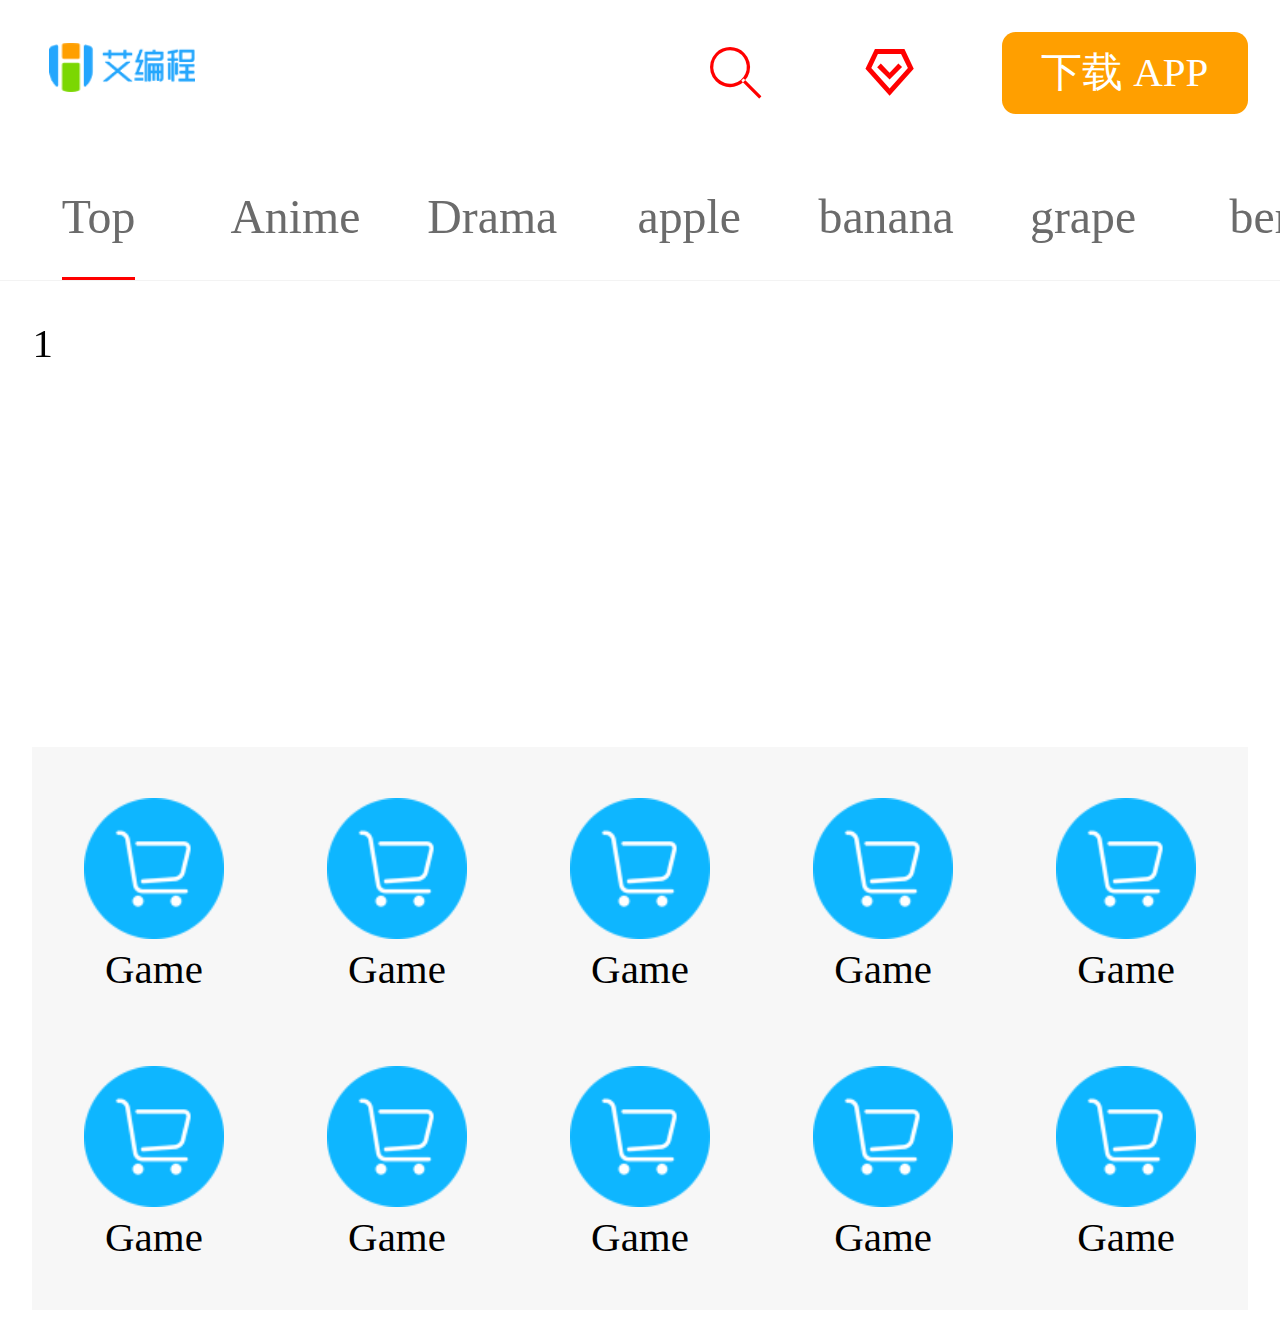
==== index.html @ 602740de "top" ====
<!DOCTYPE html>
<html lang="en">

<head>
    <meta charset="UTF-8">
    <meta http-equiv="X-UA-Compatible" content="IE=edge">
    <meta name="viewport"
        content="width=device-width, viewport-fit=cover, initial-scale=1.0, maximum-scale=1.0, user-scalable=0">
    <title>Document</title>
    <link rel="stylesheet" href="./fonts/iconfont.css">
    <link rel="stylesheet" href="./css/swiper-bundle.min.css">
    <link rel="stylesheet" href="./css/global.css">
    <link rel="stylesheet" href="./css/base.css">
    <link rel="stylesheet" href="./css/index.css">
</head>

<body>
    <!-- header start -->
    <header class="m-header">
        <a href="#" class="logo"><img src="./images/logo-3.png" alt=""></a>
        <a href="#" class="search iconfont icon-fangdajing"></a>
        <a href="#" class="login iconfont icon-vip"></a>
        <a href="#" class="download">下载 APP</a>
    </header>
    <!-- header end -->
    <!-- nav start -->
    <nav class="m-nav">
        <div class="swiper-container" id="swiper-nav">
            <div class="swiper-wrapper">
                <div class="swiper-slide"><a href="#" class="active">Top</a></div>
                <div class="swiper-slide"><a href="#">Anime</a></div>
                <div class="swiper-slide"><a href="#">Drama</a></div>
                <div class="swiper-slide"><a href="#">apple</a></div>
                <div class="swiper-slide"><a href="#">banana</a></div>
                <div class="swiper-slide"><a href="#">grape</a></div>
                <div class="swiper-slide"><a href="#">berry</a></div>
                <div class="swiper-slide"><a href="#">kwit</a></div>
                <div class="swiper-slide"><a href="#">mint</a></div>
                <div class="swiper-slide"><a href="#">dill</a></div>
                <div class="swiper-slide"><a href="#">grass</a></div>
                <div class="swiper-slide"><a href="#">water</a></div>
                <div class="swiper-slide"><a href="#">juice</a></div>
            </div>

        </div>
    </nav>
    <!-- nav end -->
    <!-- main start -->
    <main class="m-main">
        <section class="m-banner">
            <div class="swiper-container" id="swiper-banner">
                <div class="swiper-wrapper">
                    <div class="swiper-slide">1<img src="" alt=""></div>
                    <div class="swiper-slide">2<img src="" alt=""></div>
                    <div class="swiper-slide">3<img src="" alt=""></div>
                </div>
                <!-- 如果需要分页器 -->
                <div class="swiper-pagination"></div>

            </div>
        </section>
        <nav class="m-menu">
            <ul>
                <li>
                    <a href="#"></a>
                    <span>Game</span>
                </li>
                <li>
                    <a href="#"></a>
                    <span>Game</span>
                </li>
                <li>
                    <a href="#"></a>
                    <span>Game</span>
                </li>
                <li>
                    <a href="#"></a>
                    <span>Game</span>
                </li>
                <li>
                    <a href="#"></a>
                    <span>Game</span>
                </li>
                <li>
                    <a href="#"></a>
                    <span>Game</span>
                </li>
                <li>
                    <a href="#"></a>
                    <span>Game</span>
                </li>
                <li>
                    <a href="#"></a>
                    <span>Game</span>
                </li>
                <li>
                    <a href="#"></a>
                    <span>Game</span>
                </li>
                <li>
                    <a href="#"></a>
                    <span>Game</span>
                </li>
            </ul>

        </nav>
        <section class="m-recommend"></section>
        <section class="m-hot"></section>
        <section class="m-focus"></section>
        <section class="m-view-list"></section>
    </main>
    <!-- main end -->
    <!-- footer start -->
    <footer class="tabbar"></footer>
    <!-- footer end -->
    <!-- js start -->
    <!-- 自适应 -->
    <script>
        // 把页面分成十份
        function initPage() {
            // 获取当前页面的HTML元素
            var html = document.documentElement;
            // 获取页面可视宽
            var clientWidth = html.clientWidth;
            // 动态计算font大小
            html.style.fontSize = clientWidth / 10 + "px";
        }
        initPage();
        window.onresize = initPage;
    </script>
    <script src="./fonts/iconfont.js"></script>
    <script src="./js/swiper-bundle.min.js"></script>
    <!-- swiper-nav -->
    <script>
        var mySwiper = new Swiper('#swiper-nav', {
            slidesPerView: 6.5,
        });        
    </script>
    <!-- swiper-banner -->
    <script>
        var mySwiper = new Swiper('#swiper-banner', {
            loop: true, // 循环模式选项
            // 如果需要分页器
            pagination: {
                el: '.swiper-pagination',
            },
        })        
    </script>
</body>

</html>
---- fonts/iconfont.css ----
@font-face {
  font-family: "iconfont"; /* Project id 3556658 */
  src: url('iconfont.woff2?t=1660372372182') format('woff2'),
       url('iconfont.woff?t=1660372372182') format('woff'),
       url('iconfont.ttf?t=1660372372182') format('truetype');
}

.iconfont {
  font-family: "iconfont" !important;
  font-size: 16px;
  font-style: normal;
  -webkit-font-smoothing: antialiased;
  -moz-osx-font-smoothing: grayscale;
}

.icon-xuanze:before {
  content: "\e627";
}

.icon-xiangxiajiantou:before {
  content: "\e65e";
}

.icon-caiyouduo_zhifu-weixinzhifu:before {
  content: "\e686";
}

.icon-shoucang:before {
  content: "\e60f";
}

.icon-fapiao:before {
  content: "\e932";
}

.icon-haoping:before {
  content: "\e631";
}

.icon-yunshuzhongwuliu-xianxing:before {
  content: "\e882";
}

.icon-yinhangqia-xianxing:before {
  content: "\e936";
}

.icon-vip:before {
  content: "\e6c2";
}

.icon--kefu-xianxing:before {
  content: "\e8ab";
}

.icon-shezhi-xianxing:before {
  content: "\e8b7";
}

.icon-duihao:before {
  content: "\eaf1";
}

.icon-fangdajing:before {
  content: "\e662";
}

.icon-guanbi:before {
  content: "\e624";
}

.icon-smile:before {
  content: "\e9a7";
}

.icon-sad:before {
  content: "\e9a8";
}

.icon-xiangyoujiantou:before {
  content: "\e65f";
}

.icon-31tishi:before {
  content: "\e60e";
}

.icon-baoguofahuo-xianxing:before {
  content: "\e884";
}

.icon-anquanbaozhang-xianxing:before {
  content: "\e88c";
}

.icon-shaixuan:before {
  content: "\e8b6";
}

.icon-xiangzuojiantou:before {
  content: "\e660";
}

.icon-fenlei:before {
  content: "\e60c";
}

.icon-zhuye:before {
  content: "\e607";
}

.icon-gerenzhongxin:before {
  content: "\e608";
}

.icon-yijia:before {
  content: "\e604";
}

.icon-weizhi:before {
  content: "\e600";
}

.icon-gouwuche:before {
  content: "\e70b";
}

.icon-saoyisao_o:before {
  content: "\eb81";
}

.icon-xinxi:before {
  content: "\e6cd";
}

.icon-yu:before {
  content: "\e601";
}

.icon-yinliao:before {
  content: "\e602";
}

.icon-xuegao:before {
  content: "\e603";
}

.icon-tiaoliao:before {
  content: "\e605";
}

.icon-shucai:before {
  content: "\e606";
}

.icon-mimian:before {
  content: "\e609";
}

.icon-lingshi:before {
  content: "\e60a";
}

.icon-lengdongshipin:before {
  content: "\e60b";
}

.icon-dazhe:before {
  content: "\e60d";
}

.icon-qinlei:before {
  content: "\e612";
}
---- css/global.css ----
@charset "utf-8";

/* --------------------重置样式-------------------------------- */

body,
h1,
h2,
h3,
h4,
h5,
h6,
hr,
p,
blockquote,
dl,
dt,
dd,
ul,
ol,
li,
button,
input,
textarea,
th,
td {
    margin: 0;
    padding: 0;
}

/* 设置默认字体 */
body {
    font-size: 14px;
    font-style: normal;
    font-family: -apple-system, BlinkMacSystemFont, segoe ui, Roboto, helvetica neue, Arial, noto sans, sans-serif, apple color emoji, segoe ui emoji, segoe ui symbol, noto color emoji;
}

/* 字体太小用户体检不好，让small恢复12px */
small {
    font-size: 12px;
}

h1 {
    font-size: 18px;
}

h2 {
    font-size: 16px;
}

h3 {
    font-size: 14px;
}

h4,
h5,
h6 {
    font-size: 100%;
}

ul,
ol {
    list-style: none;
}

a {
    text-decoration: none;
    background-color: transparent;
}

a:hover,
a:active {
    outline-width: 0;
    text-decoration: none;
}

/* 重置表格 */
table {
    border-collapse: collapse;
    border-spacing: 0;
}

/* 重置hr */
hr {
    border: 0;
    height: 1px;
}

/* 图形图片 */
img {
    border-style: none;
}

img:not([src]) {
    display: none;
}

svg:not(:root) {
    overflow: hidden;
}

/* 下面的操作是针对于html5页面布局准备的，不支持ie6~8以及其他低版本的浏览器 */
html {
    /* 禁用系统默认菜单 */
    -webkit-touch-callout: none;
    /* 关闭iphone & Android的浏览器纵向和横向模式中自动调整字体大小的功能 */
    -webkit-text-size-adjust: 100%;
}

input,
textarea,
button,
a {
    /* 表单或者a标签在手机点击时会出现边框或彩色的背景区域，意思是去除点击背景框 */
    -webkit-tap-highlight-color: rgba(0, 0, 0, 0);
}

/* 重置html5元素的默认样式 */
article,
aside,
details,
figcaption,
figure,
footer,
header,
main,
menu,
nav,
section,
summary {
    display: block;
}

audio,
canvas,
progress,
video {
    display: inline-block;
}

audio:not([controls]),
video:not([controls]) {
    display: none;
    height: 0;
}

progress {
    vertical-align: baseline;
}

mark {
    background-color: #ff0;
    color: #000;
}

sub,
sup {
    position: relative;
    font-size: 75%;
    line-height: 0;
    vertical-align: baseline;
}

sub {
    bottom: -0.25em;
}

sup {
    top: -0.5em;
}

button,
input,
select,
textarea {
    font-size: 100%;
    outline: 0;
}

button,
input {
    overflow: visible;
}

button,
select {
    text-transform: none;
}

textarea {
    overflow: auto;
}

button,
html [type="button"],
[type="reset"],
[type="submit"] {
    -webkit-appearance: button;
}

button::-moz-focus-inner,
[type="button"]::-moz-focus-inner,
[type="reset"]::-moz-focus-inner,
[type="submit"]::-moz-focus-inner {
    border-style: none;
    padding: 0;
}

button:-moz-focusring,
[type="button"]:-moz-focusring,
[type="reset"]:-moz-focusring,
[type="submit"]:-moz-focusring {
    outline: 1px dotted ButtonText;
}

[type="checkbox"],
[type="radio"] {
    box-sizing: border-box;
    padding: 0;
}

[type="number"]::-webkit-inner-spin-button,
[type="number"]::-webkit-outer-spin-button {
    height: auto;
}

[type="search"] {
    -webkit-appearance: textfield;
    outline-offset: -2px;
}

[type="search"]::-webkit-search-cancel-button,
[type="search"]::-webkit-search-decoration {
    -webkit-appearance: none;
}

::-webkit-input-placeholder {
    color: inherit;
    opacity: 0.54;
}

::-webkit-file-upload-button {
    -webkit-appearance: button;
    font: inherit;
}
---- css/base.css ----
html,
body {
    font: .32rem/1.5 Microsoft YaHei;
    color: #000;

}

.clearfix::after {
    display: block;
    content: "";
    clear: both;
}

input {
    outline: none;
    border: none;
    background-color: #fff;
}

img {
    width: 100%;
    vertical-align: top;
}
---- css/index.css ----
/* m-header */
.m-header {
    display: flex;
    align-items: center;
    height: .6667rem;
    margin: .24rem .2533rem .2933rem .3867rem;

}

.m-header a.logo {
    flex-grow: 1;
}

.m-header a.logo img {
    width: 146.0025px;
}

.m-header a.search,
.m-header a.login {
    position: relative;
    width: .64rem;
    height: .64rem;
    margin-right: .56rem;
    font-size: .4rem;
    color: red;
}

.m-header a.search::before,
.m-header a.login::before {
    position: absolute;
    top: 50%;
    left: 50%;
    transform: translate(-50%, -50%);
}

.m-header a.download {
    width: 1.92rem;
    height: .64rem;
    background-color: #ff9f00;
    color: #fff;
    text-align: center;
    line-height: .64rem;
    font-size: .32rem;
    border-radius: .1067rem;
}

/* m-nav */
.m-nav {
    height: .9867rem;
    border-bottom: .0133rem solid #f3f3f3;
}

#swiper-nav {
    width: 100%;
    height: 100%;
}

#swiper-nav .swiper-slide {
    height: 100%;
    text-align: center;
}

#swiper-nav .swiper-slide a {
    display: inline-block;
    height: .9867rem;
    line-height: .9867rem;
    box-sizing: border-box;
    border-bottom: .0267rem solid transparent;
    color: #6b6b6b;
    font-size: .3733rem;
}

#swiper-nav .swiper-slide a.active {
    border-bottom: .0267rem solid red;
}

/* m-main */
.m-main {
    margin: .2533rem .2533rem .24rem;
}

.m-banner {
    width: 9.4933rem;
    height: 3.1467rem;
}

#swiper-banner {
    width: 100%;
    height: 100%;
}

.swiper-pagination-bullet {
    background-color: #fff;
    opacity: .4;
    width: .1733rem;
    height: .08rem;
}

.swiper-pagination-bullet.active {
    opacity: 1;
}

/* m-menu */
.m-menu {
    width: 100%;
    height: 4.1867rem;
    padding: .2rem 0 .0133rem;
    margin-top: .24rem;
    background-color: #f7f7f7;
}

.m-menu ul {
    height: 100%;
    display: flex;
    flex-wrap: wrap;
    justify-content: space-between;
}

.m-menu ul li {
    box-sizing: border-box;
    width: 20%;
    text-align: center;
    padding: .2rem .4rem;

}

.m-menu ul li a {
    display: block;
    padding-bottom: 100%;
    background-image: url(../upload/shoppinf-cart.png);
    background-size: 100%;
    background-repeat: no-repeat;
}

.m-menu ul li span {
    padding-top: .0533rem;
    font-size: .32rem;
}
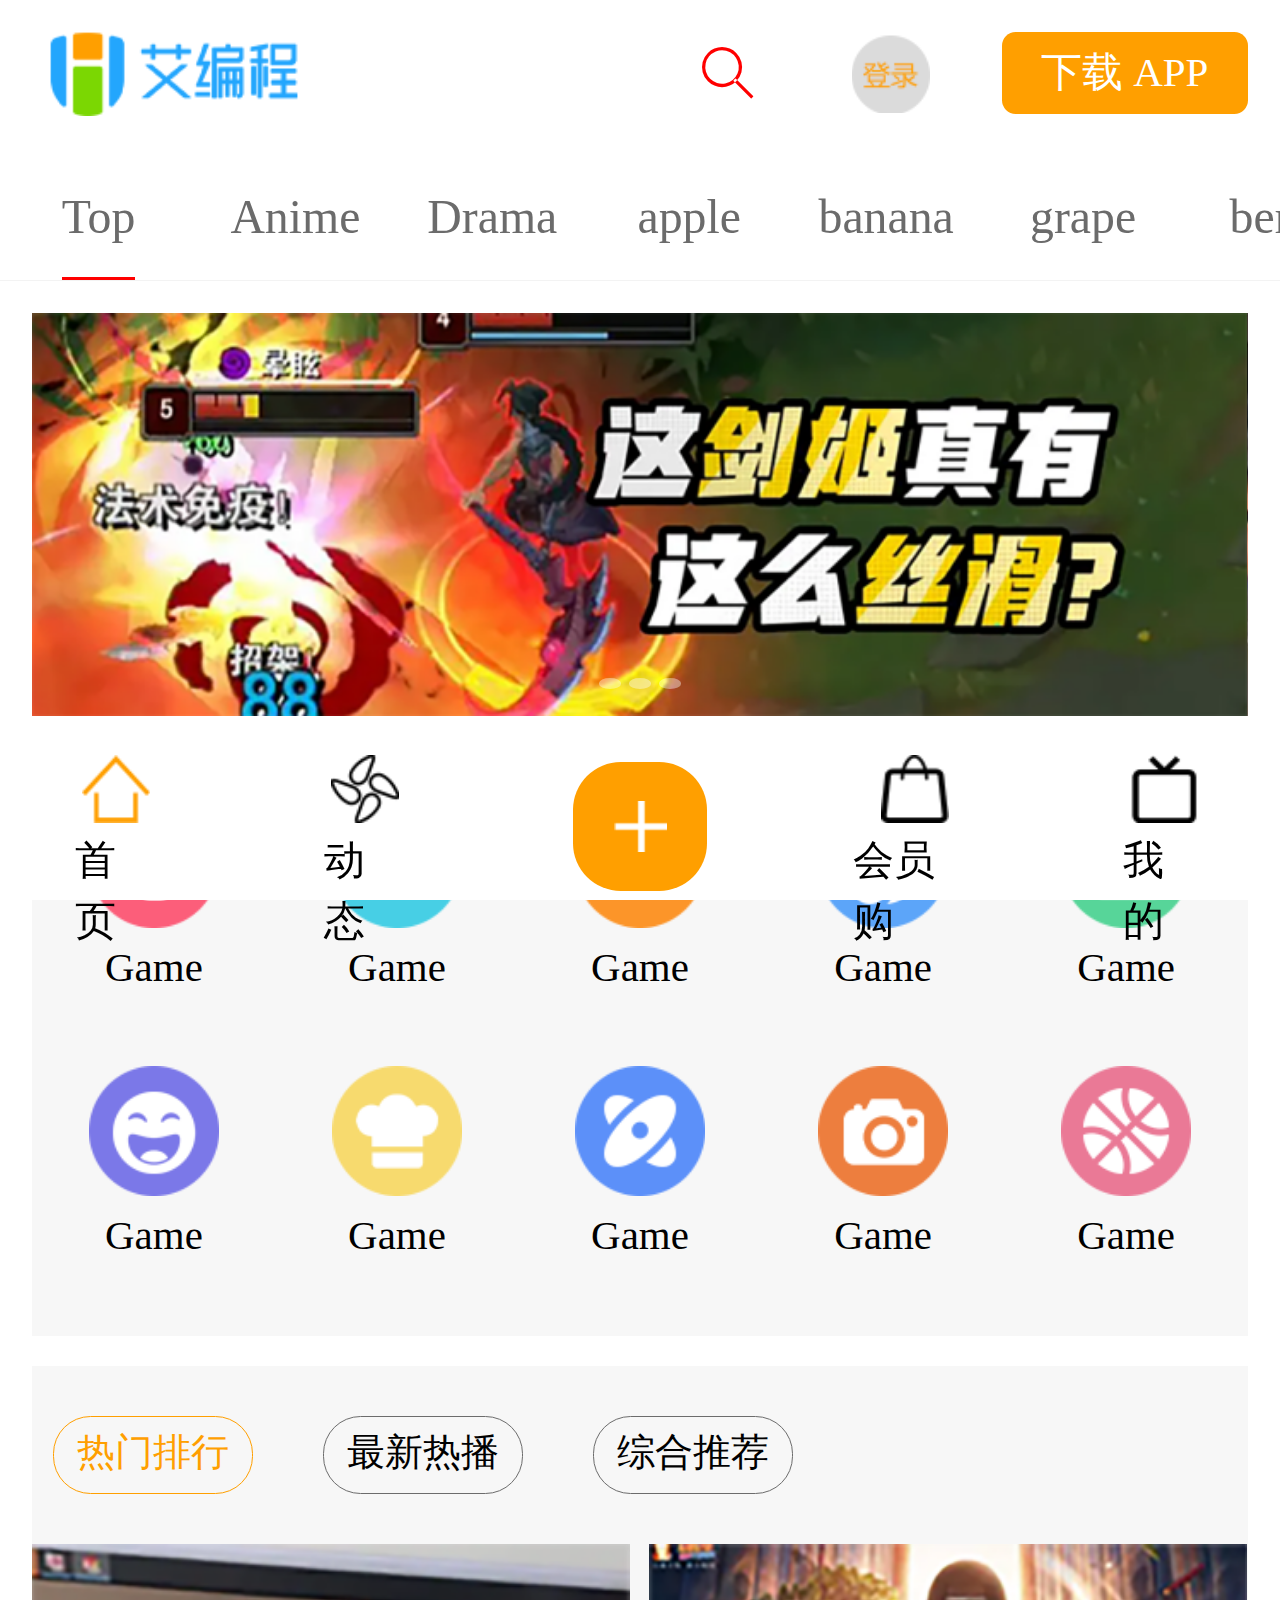
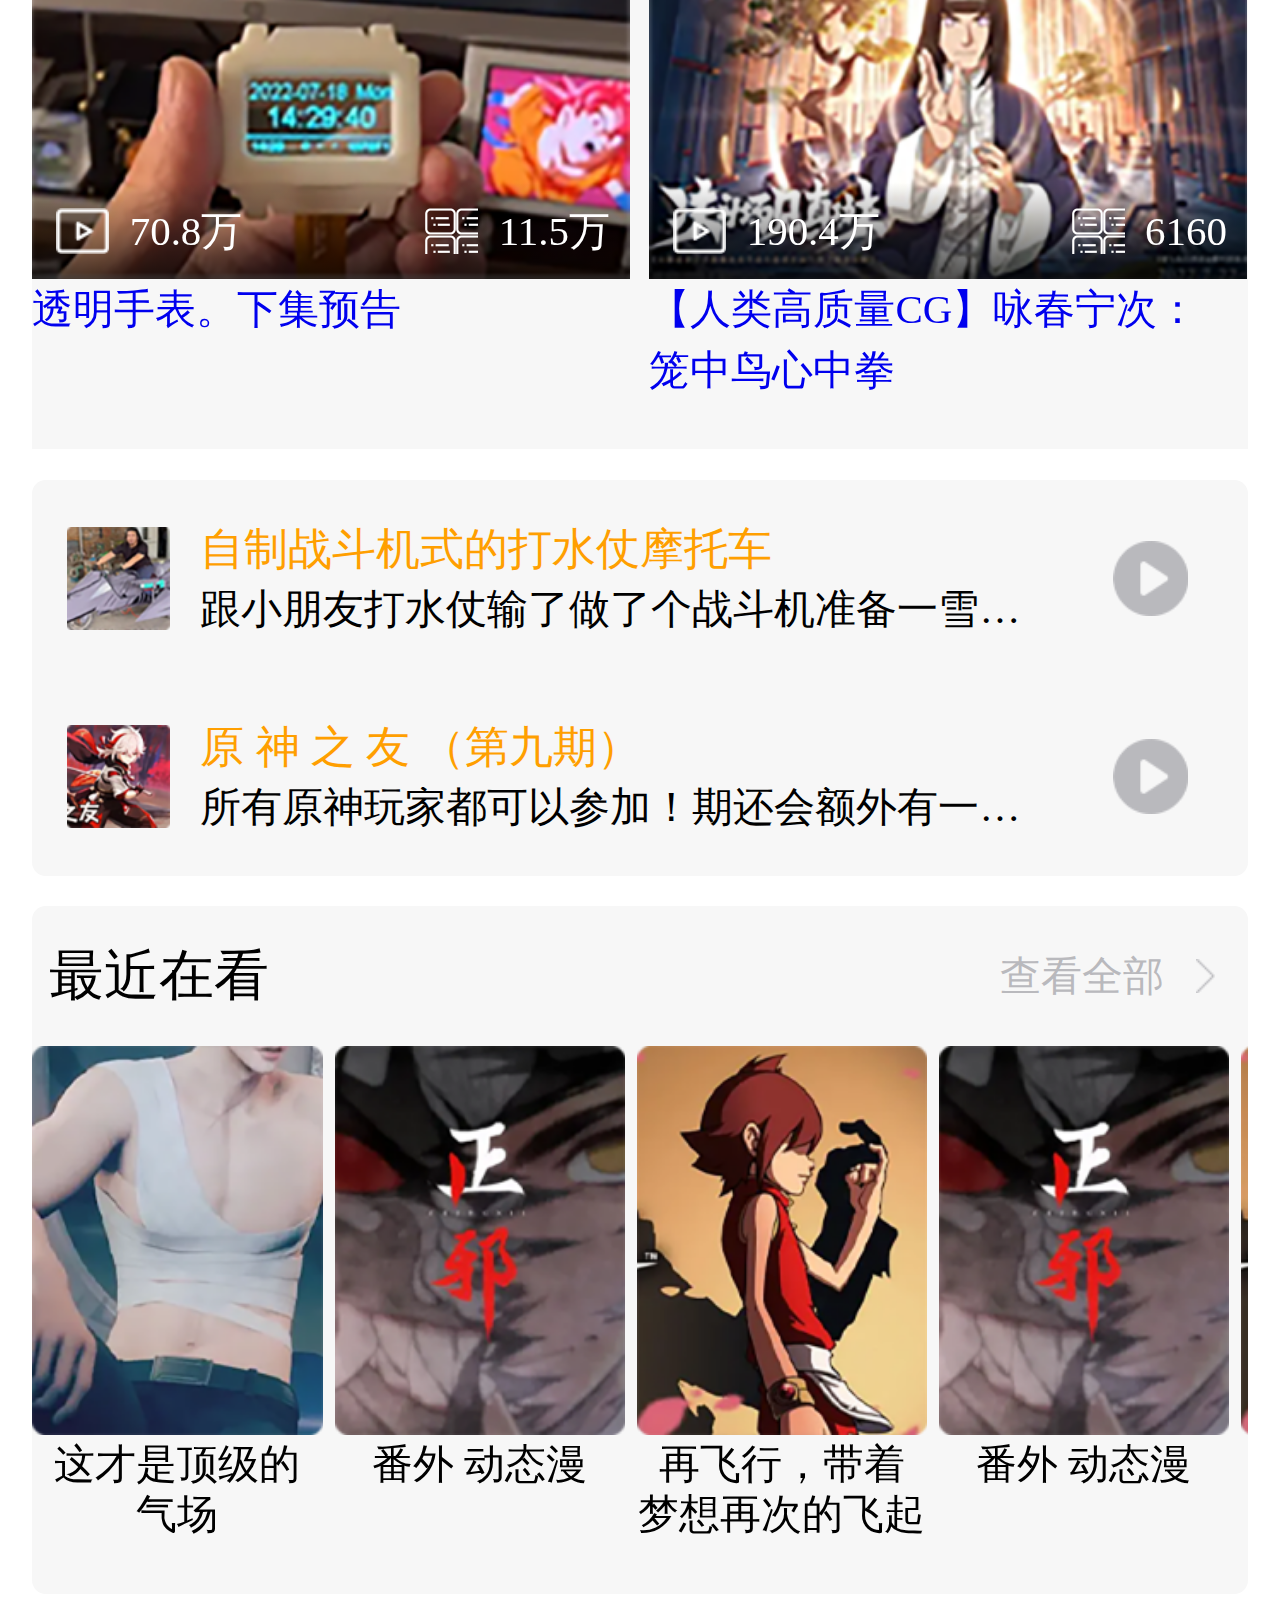
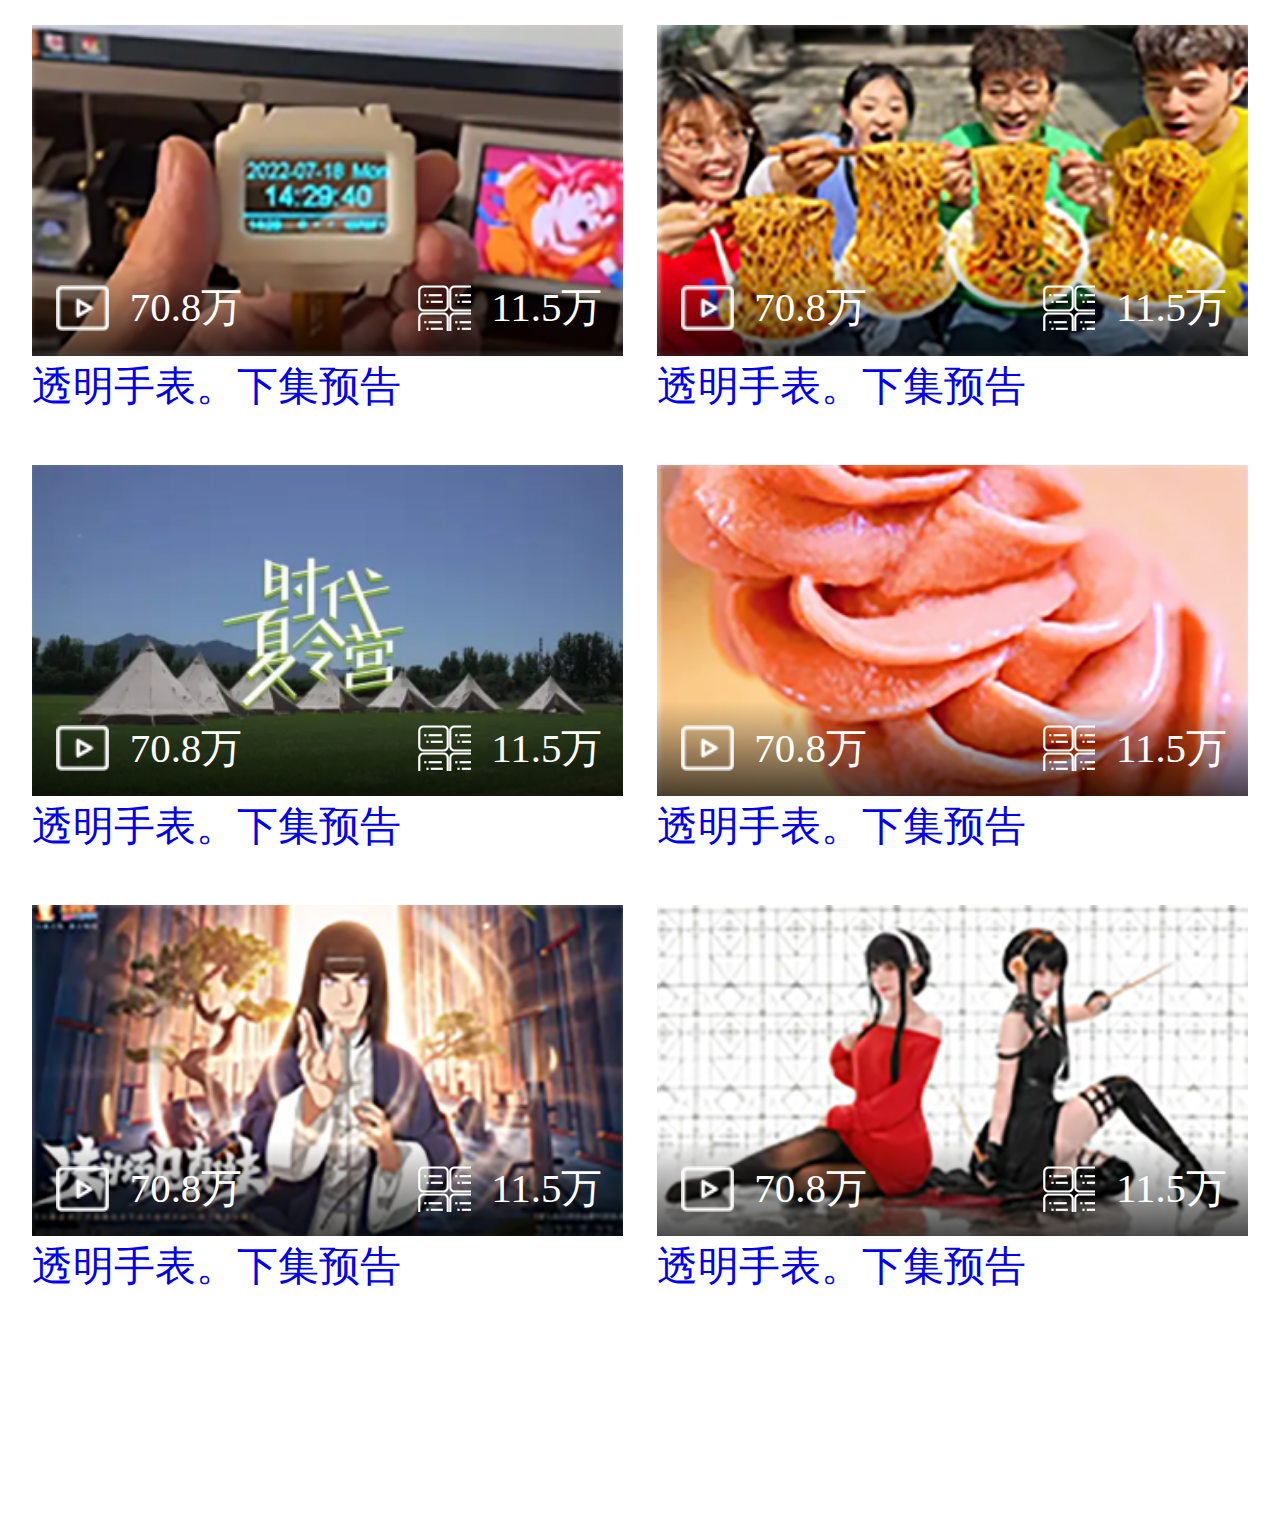
==== commit 118240c2: "finished" ====
--- a/index.html
+++ b/index.html
@@ -17,9 +17,9 @@
 <body>
     <!-- header start -->
     <header class="m-header">
-        <a href="#" class="logo"><img src="./images/logo-3.png" alt=""></a>
+        <a href="#" class="logo"><img src="./images/logo-3@2x.png" alt=""></a>
         <a href="#" class="search iconfont icon-fangdajing"></a>
-        <a href="#" class="login iconfont icon-vip"></a>
+        <a href="#" class="login"></a>
         <a href="#" class="download">下载 APP</a>
     </header>
     <!-- header end -->
@@ -50,9 +50,9 @@
         <section class="m-banner">
             <div class="swiper-container" id="swiper-banner">
                 <div class="swiper-wrapper">
-                    <div class="swiper-slide">1<img src="" alt=""></div>
-                    <div class="swiper-slide">2<img src="" alt=""></div>
-                    <div class="swiper-slide">3<img src="" alt=""></div>
+                    <div class="swiper-slide"><img src="./images/banner-1@2x.png" alt=""></div>
+                    <div class="swiper-slide"><img src="./images/banner-2@2x.png" alt=""></div>
+                    <div class="swiper-slide"><img src="./images/banner-3@2x.png" alt=""></div>
                 </div>
                 <!-- 如果需要分页器 -->
                 <div class="swiper-pagination"></div>
@@ -104,14 +104,762 @@
             </ul>
 
         </nav>
-        <section class="m-recommend"></section>
-        <section class="m-hot"></section>
-        <section class="m-focus"></section>
-        <section class="m-view-list"></section>
+        <section class="m-recommend">
+            <ul class="m-recommend-top">
+                <li class="active">热门排行</li>
+                <li>最新热播</li>
+                <li>综合推荐</li>
+            </ul>
+            <div class="m-recommend-container">
+                <div class="m-recommend-list" style="display: block;">
+                    <div class="swiper-container" id="swiper-recommend1">
+                        <div class="swiper-wrapper">
+                            <div class="swiper-slide">
+                                <!-- common-list start -->
+                                <div class="common-list">
+                                    <a href="#">
+                                        <img src="./images/videos-5@2x.png" alt="">
+                                        <div class="mask">
+                                            <div class="common-list-play">
+                                                <span class="icon-play"></span>
+                                                <i>70.8万</i>
+                                            </div>
+                                            <div class="common-list-info">
+                                                <span class="icon-info"></span>
+                                                <i>11.5万</i>
+                                            </div>
+                                        </div>
+                                    </a>
+                                    <p class="common-list-title"><a href="#">透明手表。下集预告</a></p>
+                                </div>
+                                <!-- common-list end -->
+                            </div>
+                            <div class="swiper-slide">
+                                <!-- common-list start -->
+                                <div class="common-list">
+                                    <a href="#">
+                                        <img src="./images/videos-6@2x.png" alt="">
+                                        <div class="mask">
+                                            <div class="common-list-play">
+                                                <span class="icon-play"></span>
+                                                <i>190.4万</i>
+                                            </div>
+                                            <div class="common-list-info">
+                                                <span class="icon-info"></span>
+                                                <i>6160</i>
+                                            </div>
+                                        </div>
+                                    </a>
+                                    <p class="common-list-title"><a href="#">【人类高质量CG】咏春宁次： 笼中鸟心中拳</a></p>
+                                </div>
+                                <!-- common-list end -->
+                            </div>
+                            <div class="swiper-slide">
+                                <!-- common-list start -->
+                                <div class="common-list">
+                                    <a href="#">
+                                        <img src="./images/videos-4@2x.png" alt="">
+                                        <div class="mask">
+                                            <div class="common-list-play">
+                                                <span class="icon-play"></span>
+                                                <i>70.8万</i>
+                                            </div>
+                                            <div class="common-list-info">
+                                                <span class="icon-info"></span>
+                                                <i>11.5万</i>
+                                            </div>
+                                        </div>
+                                    </a>
+                                    <p class="common-list-title"><a href="#">透明手表。下集预告</a></p>
+                                </div>
+                                <!-- common-list end -->
+                            </div>
+                            <div class="swiper-slide">
+                                <!-- common-list start -->
+                                <div class="common-list">
+                                    <a href="#">
+                                        <img src="./images/videos-3.png" alt="">
+                                        <div class="mask">
+                                            <div class="common-list-play">
+                                                <span class="icon-play"></span>
+                                                <i>70.8万</i>
+                                            </div>
+                                            <div class="common-list-info">
+                                                <span class="icon-info"></span>
+                                                <i>11.5万</i>
+                                            </div>
+                                        </div>
+                                    </a>
+                                    <p class="common-list-title"><a href="#">透明手表。下集预告</a></p>
+                                </div>
+                                <!-- common-list end -->
+                            </div>
+                            <div class="swiper-slide">
+                                <!-- common-list start -->
+                                <div class="common-list">
+                                    <a href="#">
+                                        <img src="./images/videos-2@2x.png" alt="">
+                                        <div class="mask">
+                                            <div class="common-list-play">
+                                                <span class="icon-play"></span>
+                                                <i>70.8万</i>
+                                            </div>
+                                            <div class="common-list-info">
+                                                <span class="icon-info"></span>
+                                                <i>11.5万</i>
+                                            </div>
+                                        </div>
+                                    </a>
+                                    <p class="common-list-title"><a href="#">透明手表。下集预告</a></p>
+                                </div>
+                                <!-- common-list end -->
+                            </div>
+                            <div class="swiper-slide">
+                                <!-- common-list start -->
+                                <div class="common-list">
+                                    <a href="#">
+                                        <img src="./images/videos-1@2x.png" alt="">
+                                        <div class="mask">
+                                            <div class="common-list-play">
+                                                <span class="icon-play"></span>
+                                                <i>70.8万</i>
+                                            </div>
+                                            <div class="common-list-info">
+                                                <span class="icon-info"></span>
+                                                <i>11.5万</i>
+                                            </div>
+                                        </div>
+                                    </a>
+                                    <p class="common-list-title"><a href="#">透明手表。下集预告</a></p>
+                                </div>
+                                <!-- common-list end -->
+                            </div>
+                            <div class="swiper-slide">
+                                <!-- common-list start -->
+                                <div class="common-list">
+                                    <a href="#">
+                                        <img src="./images/videos-5@2x.png" alt="">
+                                        <div class="mask">
+                                            <div class="common-list-play">
+                                                <span class="icon-play"></span>
+                                                <i>70.8万</i>
+                                            </div>
+                                            <div class="common-list-info">
+                                                <span class="icon-info"></span>
+                                                <i>11.5万</i>
+                                            </div>
+                                        </div>
+                                    </a>
+                                    <p class="common-list-title"><a href="#">透明手表。下集预告</a></p>
+                                </div>
+                                <!-- common-list end -->
+                            </div>
+                            <div class="swiper-slide">
+                                <!-- common-list start -->
+                                <div class="common-list">
+                                    <a href="#">
+                                        <img src="./images/videos-6@2x.png" alt="">
+                                        <div class="mask">
+                                            <div class="common-list-play">
+                                                <span class="icon-play"></span>
+                                                <i>70.8万</i>
+                                            </div>
+                                            <div class="common-list-info">
+                                                <span class="icon-info"></span>
+                                                <i>11.5万</i>
+                                            </div>
+                                        </div>
+                                    </a>
+                                    <p class="common-list-title"><a href="#">透明手表。下集预告</a></p>
+                                </div>
+                                <!-- common-list end -->
+                            </div>
+                        </div>
+                    </div>
+                </div>
+                <div class="m-recommend-list">
+                    <div class="swiper-container" id="swiper-recommend2">
+                        <div class="swiper-wrapper">
+                            <div class="swiper-slide">
+                                <!-- common-list start -->
+                                <div class="common-list">
+                                    <a href="#">
+                                        <img src="./images/videos-4@2x.png" alt="">
+                                        <div class="mask">
+                                            <div class="common-list-play">
+                                                <span class="icon-play"></span>
+                                                <i>70.8万</i>
+                                            </div>
+                                            <div class="common-list-info">
+                                                <span class="icon-info"></span>
+                                                <i>11.5万</i>
+                                            </div>
+                                        </div>
+                                    </a>
+                                    <p class="common-list-title"><a href="#">透明手表。下集预告</a></p>
+                                </div>
+                                <!-- common-list end -->
+                            </div>
+                            <div class="swiper-slide">
+                                <!-- common-list start -->
+                                <div class="common-list">
+                                    <a href="#">
+                                        <img src="./images/videos-1@2x.png" alt="">
+                                        <div class="mask">
+                                            <div class="common-list-play">
+                                                <span class="icon-play"></span>
+                                                <i>190.4万</i>
+                                            </div>
+                                            <div class="common-list-info">
+                                                <span class="icon-info"></span>
+                                                <i>6160</i>
+                                            </div>
+                                        </div>
+                                    </a>
+                                    <p class="common-list-title"><a href="#">【人类高质量CG】咏春宁次： 笼中鸟心中拳</a></p>
+                                </div>
+                                <!-- common-list end -->
+                            </div>
+                            <div class="swiper-slide">
+                                <!-- common-list start -->
+                                <div class="common-list">
+                                    <a href="#">
+                                        <img src="./images/videos-4@2x.png" alt="">
+                                        <div class="mask">
+                                            <div class="common-list-play">
+                                                <span class="icon-play"></span>
+                                                <i>70.8万</i>
+                                            </div>
+                                            <div class="common-list-info">
+                                                <span class="icon-info"></span>
+                                                <i>11.5万</i>
+                                            </div>
+                                        </div>
+                                    </a>
+                                    <p class="common-list-title"><a href="#">透明手表。下集预告</a></p>
+                                </div>
+                                <!-- common-list end -->
+                            </div>
+                            <div class="swiper-slide">
+                                <!-- common-list start -->
+                                <div class="common-list">
+                                    <a href="#">
+                                        <img src="./images/videos-3.png" alt="">
+                                        <div class="mask">
+                                            <div class="common-list-play">
+                                                <span class="icon-play"></span>
+                                                <i>70.8万</i>
+                                            </div>
+                                            <div class="common-list-info">
+                                                <span class="icon-info"></span>
+                                                <i>11.5万</i>
+                                            </div>
+                                        </div>
+                                    </a>
+                                    <p class="common-list-title"><a href="#">透明手表。下集预告</a></p>
+                                </div>
+                                <!-- common-list end -->
+                            </div>
+                            <div class="swiper-slide">
+                                <!-- common-list start -->
+                                <div class="common-list">
+                                    <a href="#">
+                                        <img src="./images/videos-2@2x.png" alt="">
+                                        <div class="mask">
+                                            <div class="common-list-play">
+                                                <span class="icon-play"></span>
+                                                <i>70.8万</i>
+                                            </div>
+                                            <div class="common-list-info">
+                                                <span class="icon-info"></span>
+                                                <i>11.5万</i>
+                                            </div>
+                                        </div>
+                                    </a>
+                                    <p class="common-list-title"><a href="#">透明手表。下集预告</a></p>
+                                </div>
+                                <!-- common-list end -->
+                            </div>
+                            <div class="swiper-slide">
+                                <!-- common-list start -->
+                                <div class="common-list">
+                                    <a href="#">
+                                        <img src="./images/videos-1@2x.png" alt="">
+                                        <div class="mask">
+                                            <div class="common-list-play">
+                                                <span class="icon-play"></span>
+                                                <i>70.8万</i>
+                                            </div>
+                                            <div class="common-list-info">
+                                                <span class="icon-info"></span>
+                                                <i>11.5万</i>
+                                            </div>
+                                        </div>
+                                    </a>
+                                    <p class="common-list-title"><a href="#">透明手表。下集预告</a></p>
+                                </div>
+                                <!-- common-list end -->
+                            </div>
+                            <div class="swiper-slide">
+                                <!-- common-list start -->
+                                <div class="common-list">
+                                    <a href="#">
+                                        <img src="./images/videos-5@2x.png" alt="">
+                                        <div class="mask">
+                                            <div class="common-list-play">
+                                                <span class="icon-play"></span>
+                                                <i>70.8万</i>
+                                            </div>
+                                            <div class="common-list-info">
+                                                <span class="icon-info"></span>
+                                                <i>11.5万</i>
+                                            </div>
+                                        </div>
+                                    </a>
+                                    <p class="common-list-title"><a href="#">透明手表。下集预告</a></p>
+                                </div>
+                                <!-- common-list end -->
+                            </div>
+                            <div class="swiper-slide">
+                                <!-- common-list start -->
+                                <div class="common-list">
+                                    <a href="#">
+                                        <img src="./images/videos-6@2x.png" alt="">
+                                        <div class="mask">
+                                            <div class="common-list-play">
+                                                <span class="icon-play"></span>
+                                                <i>70.8万</i>
+                                            </div>
+                                            <div class="common-list-info">
+                                                <span class="icon-info"></span>
+                                                <i>11.5万</i>
+                                            </div>
+                                        </div>
+                                    </a>
+                                    <p class="common-list-title"><a href="#">透明手表。下集预告</a></p>
+                                </div>
+                                <!-- common-list end -->
+                            </div>
+                        </div>
+                    </div>
+                </div>
+                <div class="m-recommend-list">
+                    <div class="swiper-container" id="swiper-recommend3">
+                        <div class="swiper-wrapper">
+                            <div class="swiper-slide">
+                                <!-- common-list start -->
+                                <div class="common-list">
+                                    <a href="#">
+                                        <img src="./images/videos-5@2x.png" alt="">
+                                        <div class="mask">
+                                            <div class="common-list-play">
+                                                <span class="icon-play"></span>
+                                                <i>70.8万</i>
+                                            </div>
+                                            <div class="common-list-info">
+                                                <span class="icon-info"></span>
+                                                <i>11.5万</i>
+                                            </div>
+                                        </div>
+                                    </a>
+                                    <p class="common-list-title"><a href="#">透明手表。下集预告</a></p>
+                                </div>
+                                <!-- common-list end -->
+                            </div>
+                            <div class="swiper-slide">
+                                <!-- common-list start -->
+                                <div class="common-list">
+                                    <a href="#">
+                                        <img src="./images/videos-6@2x.png" alt="">
+                                        <div class="mask">
+                                            <div class="common-list-play">
+                                                <span class="icon-play"></span>
+                                                <i>190.4万</i>
+                                            </div>
+                                            <div class="common-list-info">
+                                                <span class="icon-info"></span>
+                                                <i>6160</i>
+                                            </div>
+                                        </div>
+                                    </a>
+                                    <p class="common-list-title"><a href="#">【人类高质量CG】咏春宁次： 笼中鸟心中拳</a></p>
+                                </div>
+                                <!-- common-list end -->
+                            </div>
+                            <div class="swiper-slide">
+                                <!-- common-list start -->
+                                <div class="common-list">
+                                    <a href="#">
+                                        <img src="./images/videos-4@2x.png" alt="">
+                                        <div class="mask">
+                                            <div class="common-list-play">
+                                                <span class="icon-play"></span>
+                                                <i>70.8万</i>
+                                            </div>
+                                            <div class="common-list-info">
+                                                <span class="icon-info"></span>
+                                                <i>11.5万</i>
+                                            </div>
+                                        </div>
+                                    </a>
+                                    <p class="common-list-title"><a href="#">透明手表。下集预告</a></p>
+                                </div>
+                                <!-- common-list end -->
+                            </div>
+                            <div class="swiper-slide">
+                                <!-- common-list start -->
+                                <div class="common-list">
+                                    <a href="#">
+                                        <img src="./images/videos-3.png" alt="">
+                                        <div class="mask">
+                                            <div class="common-list-play">
+                                                <span class="icon-play"></span>
+                                                <i>70.8万</i>
+                                            </div>
+                                            <div class="common-list-info">
+                                                <span class="icon-info"></span>
+                                                <i>11.5万</i>
+                                            </div>
+                                        </div>
+                                    </a>
+                                    <p class="common-list-title"><a href="#">透明手表。下集预告</a></p>
+                                </div>
+                                <!-- common-list end -->
+                            </div>
+                            <div class="swiper-slide">
+                                <!-- common-list start -->
+                                <div class="common-list">
+                                    <a href="#">
+                                        <img src="./images/videos-2@2x.png" alt="">
+                                        <div class="mask">
+                                            <div class="common-list-play">
+                                                <span class="icon-play"></span>
+                                                <i>70.8万</i>
+                                            </div>
+                                            <div class="common-list-info">
+                                                <span class="icon-info"></span>
+                                                <i>11.5万</i>
+                                            </div>
+                                        </div>
+                                    </a>
+                                    <p class="common-list-title"><a href="#">透明手表。下集预告</a></p>
+                                </div>
+                                <!-- common-list end -->
+                            </div>
+                            <div class="swiper-slide">
+                                <!-- common-list start -->
+                                <div class="common-list">
+                                    <a href="#">
+                                        <img src="./images/videos-1@2x.png" alt="">
+                                        <div class="mask">
+                                            <div class="common-list-play">
+                                                <span class="icon-play"></span>
+                                                <i>70.8万</i>
+                                            </div>
+                                            <div class="common-list-info">
+                                                <span class="icon-info"></span>
+                                                <i>11.5万</i>
+                                            </div>
+                                        </div>
+                                    </a>
+                                    <p class="common-list-title"><a href="#">透明手表。下集预告</a></p>
+                                </div>
+                                <!-- common-list end -->
+                            </div>
+                            <div class="swiper-slide">
+                                <!-- common-list start -->
+                                <div class="common-list">
+                                    <a href="#">
+                                        <img src="./images/videos-5@2x.png" alt="">
+                                        <div class="mask">
+                                            <div class="common-list-play">
+                                                <span class="icon-play"></span>
+                                                <i>70.8万</i>
+                                            </div>
+                                            <div class="common-list-info">
+                                                <span class="icon-info"></span>
+                                                <i>11.5万</i>
+                                            </div>
+                                        </div>
+                                    </a>
+                                    <p class="common-list-title"><a href="#">透明手表。下集预告</a></p>
+                                </div>
+                                <!-- common-list end -->
+                            </div>
+                            <div class="swiper-slide">
+                                <!-- common-list start -->
+                                <div class="common-list">
+                                    <a href="#">
+                                        <img src="./images/videos-6@2x.png" alt="">
+                                        <div class="mask">
+                                            <div class="common-list-play">
+                                                <span class="icon-play"></span>
+                                                <i>70.8万</i>
+                                            </div>
+                                            <div class="common-list-info">
+                                                <span class="icon-info"></span>
+                                                <i>11.5万</i>
+                                            </div>
+                                        </div>
+                                    </a>
+                                    <p class="common-list-title"><a href="#">透明手表。下集预告</a></p>
+                                </div>
+                                <!-- common-list end -->
+                            </div>
+                        </div>
+                    </div>
+                </div>
+            </div>
+
+        </section>
+        <section class="m-hot">
+            <ul>
+                <li><a href="#">
+                        <div class="m-hot-img">
+                            <img src="./images/hot-1@2x.png" alt="">
+                        </div>
+                        <div class="m-hot-text">
+                            <div class="m-hot-title">自制战斗机式的打水仗摩托车</div>
+                            <div class="m-hot-desc">跟小朋友打水仗输了做了个战斗机准备一雪前耻</div>
+                        </div>
+                        <div class="m-hot-play"><img src="./upload/24gf-playCircle@2x.png" alt=""></div>
+                    </a></li>
+                <li><a href="#">
+                        <div class="m-hot-img">
+                            <img src="./images/hot-2@2x.png" alt="">
+                        </div>
+                        <div class="m-hot-text">
+                            <div class="m-hot-title">原 神 之 友 （第九期）</div>
+                            <div class="m-hot-desc">所有原神玩家都可以参加！期还会额外有一个满……</div>
+                        </div>
+                        <div class="m-hot-play"><img src="./upload/24gf-playCircle@2x.png" alt=""></div>
+                    </a></li>
+            </ul>
+        </section>
+        <section class="m-focus">
+            <div class="m-focus-title">
+                <span>最近在看</span>
+                <a href="#">
+                    <p>查看全部</p>
+                    <img src="./upload/right-arrow (1)@2x.png" alt="">
+                </a>
+            </div>
+            <div class="m-focus-content">
+                <div class="swiper-container" id="swiper-focus">
+                    <div class="swiper-wrapper">
+                        <div class="swiper-slide">
+                            <a href="">
+                                <div class="m-focus-img">
+                                    <img src="./images/focus-2@2x.png" alt="">
+                                </div>
+                                <p>这才是顶级的 气场</p>
+                            </a>
+                        </div>
+                        <div class="swiper-slide">
+                            <a href="">
+                                <div class="m-focus-img">
+                                    <img src="./images/focus-1@2x.png" alt="">
+                                </div>
+                                <p>番外 动态漫</p>
+                            </a>
+                        </div>
+                        <div class="swiper-slide">
+                            <a href="">
+                                <div class="m-focus-img">
+                                    <img src="./images/focus-3@2x.png" alt="">
+                                </div>
+                                <p>再飞行，带着 梦想再次的飞起</p>
+                            </a>
+                        </div>
+                        <div class="swiper-slide">
+                            <a href="">
+                                <div class="m-focus-img">
+                                    <img src="./images/focus-1@2x.png" alt="">
+                                </div>
+                                <p>番外 动态漫</p>
+                            </a>
+                        </div>
+                        <div class="swiper-slide">
+                            <a href="">
+                                <div class="m-focus-img">
+                                    <img src="./images/focus-3@2x.png" alt="">
+                                </div>
+                                <p>这才是顶级的 气场</p>
+                            </a>
+                        </div>
+                        <div class="swiper-slide">
+                            <a href="">
+                                <div class="m-focus-img">
+                                    <img src="./images/focus-2@2x.png" alt="">
+                                </div>
+                                <p>再飞行，带着 梦想再次的飞起</p>
+                            </a>
+                        </div>
+                    </div>
+                </div>
+            </div>
+        </section>
+        <section class="m-view-list">
+            <ul>
+                <li>
+                    <!-- common-list start -->
+                    <div class="common-list">
+                        <a href="#">
+                            <img src="./images/videos-5@2x.png" alt="">
+                            <div class="mask">
+                                <div class="common-list-play">
+                                    <span class="icon-play"></span>
+                                    <i>70.8万</i>
+                                </div>
+                                <div class="common-list-info">
+                                    <span class="icon-info"></span>
+                                    <i>11.5万</i>
+                                </div>
+                            </div>
+                        </a>
+                        <p class="common-list-title"><a href="#">透明手表。下集预告</a></p>
+                    </div>
+                    <!-- common-list end -->
+                </li>
+                <li>
+                    <!-- common-list start -->
+                    <div class="common-list">
+                        <a href="#">
+                            <img src="./images/videos-4@2x.png" alt="">
+                            <div class="mask">
+                                <div class="common-list-play">
+                                    <span class="icon-play"></span>
+                                    <i>70.8万</i>
+                                </div>
+                                <div class="common-list-info">
+                                    <span class="icon-info"></span>
+                                    <i>11.5万</i>
+                                </div>
+                            </div>
+                        </a>
+                        <p class="common-list-title"><a href="#">透明手表。下集预告</a></p>
+                    </div>
+                    <!-- common-list end -->
+                </li>
+                <li>
+                    <!-- common-list start -->
+                    <div class="common-list">
+                        <a href="#">
+                            <img src="./images/videos-1@2x.png" alt="">
+                            <div class="mask">
+                                <div class="common-list-play">
+                                    <span class="icon-play"></span>
+                                    <i>70.8万</i>
+                                </div>
+                                <div class="common-list-info">
+                                    <span class="icon-info"></span>
+                                    <i>11.5万</i>
+                                </div>
+                            </div>
+                        </a>
+                        <p class="common-list-title"><a href="#">透明手表。下集预告</a></p>
+                    </div>
+                    <!-- common-list end -->
+                </li>
+                <li>
+                    <!-- common-list start -->
+                    <div class="common-list">
+                        <a href="#">
+                            <img src="./images/videos-2@2x.png" alt="">
+                            <div class="mask">
+                                <div class="common-list-play">
+                                    <span class="icon-play"></span>
+                                    <i>70.8万</i>
+                                </div>
+                                <div class="common-list-info">
+                                    <span class="icon-info"></span>
+                                    <i>11.5万</i>
+                                </div>
+                            </div>
+                        </a>
+                        <p class="common-list-title"><a href="#">透明手表。下集预告</a></p>
+                    </div>
+                    <!-- common-list end -->
+                </li>
+                <li>
+                    <!-- common-list start -->
+                    <div class="common-list">
+                        <a href="#">
+                            <img src="./images/videos-6@2x.png" alt="">
+                            <div class="mask">
+                                <div class="common-list-play">
+                                    <span class="icon-play"></span>
+                                    <i>70.8万</i>
+                                </div>
+                                <div class="common-list-info">
+                                    <span class="icon-info"></span>
+                                    <i>11.5万</i>
+                                </div>
+                            </div>
+                        </a>
+                        <p class="common-list-title"><a href="#">透明手表。下集预告</a></p>
+                    </div>
+                    <!-- common-list end -->
+                </li>
+                <li>
+                    <!-- common-list start -->
+                    <div class="common-list">
+                        <a href="#">
+                            <img src="./images/videos-3.png" alt="">
+                            <div class="mask">
+                                <div class="common-list-play">
+                                    <span class="icon-play"></span>
+                                    <i>70.8万</i>
+                                </div>
+                                <div class="common-list-info">
+                                    <span class="icon-info"></span>
+                                    <i>11.5万</i>
+                                </div>
+                            </div>
+                        </a>
+                        <p class="common-list-title"><a href="#">透明手表。下集预告</a></p>
+                    </div>
+                    <!-- common-list end -->
+                </li>
+            </ul>
+        </section>
     </main>
     <!-- main end -->
     <!-- footer start -->
-    <footer class="tabbar"></footer>
+    <footer class="tabbar">
+        <ul>
+            <li>
+                <a href="#">
+                    <img src="./upload/home (1)@2x.png" alt="">
+                    <p>首页</p>
+                </a>
+            </li>
+            <li>
+                <a href="#">
+                    <img src="./upload/move@2x.png" alt="">
+                    <p>动态</p>
+                </a>
+            </li>
+            <li class="share">
+                <a href="#">
+                    <p></p>
+                </a>
+            </li>
+            <li>
+                <a href="#">
+                    <img src="./upload/bag@2x.png" alt="">
+                    <p class="vip"><i>会员购</i></p>
+                </a>
+            </li>
+
+            <li>
+                <a href="#">
+                    <img src="./upload/TV@2x.png" alt="">
+                    <p>我的</p>
+                </a>
+            </li>
+        </ul>
+    </footer>
     <!-- footer end -->
     <!-- js start -->
     <!-- 自适应 -->
@@ -128,23 +876,59 @@
         initPage();
         window.onresize = initPage;
     </script>
+    <script>
+        // 选项卡
+        var tab = document.querySelectorAll(".m-recommend-top li");
+        var list = document.querySelectorAll(".m-recommend-container .m-recommend-list");
+        var len = tab.length;
+        for (var i = 0; i < len; i++) {
+            tab[i].index = i;
+            tab[i].addEventListener("click", function () {
+                for (var j = 0; j < len; j++) {
+                    tab[j].classList.remove("active");
+                    list[j].style.display = "none";
+                }
+                this.classList.add("active");
+                list[this.index].style.display = "block";
+
+                // 重新初始化
+                new Swiper('#swiper-recommend' + (this.index + 1), {
+                    slidesPerView: 2,
+                    spaceBetween: 19,
+                })
+
+            });
+        }
+    </script>
+
     <script src="./fonts/iconfont.js"></script>
     <script src="./js/swiper-bundle.min.js"></script>
-    <!-- swiper-nav -->
+
     <script>
-        var mySwiper = new Swiper('#swiper-nav', {
+        //    < !--swiper - nav-- >
+        var mySwiperNav = new Swiper('#swiper-nav', {
             slidesPerView: 6.5,
-        });        
-    </script>
-    <!-- swiper-banner -->
-    <script>
-        var mySwiper = new Swiper('#swiper-banner', {
+        });
+
+        // <!-- swiper-banner -->
+        var mySwiperBanner = new Swiper('#swiper-banner', {
             loop: true, // 循环模式选项
             // 如果需要分页器
             pagination: {
                 el: '.swiper-pagination',
             },
-        })        
+        });
+
+        // swiper-list
+        var mySwiperList = new Swiper('#swiper-recommend1', {
+            slidesPerView: 2,
+            spaceBetween: 19,
+        });
+        // swiper-focus
+        var mySwiperFocus = new Swiper('#swiper-focus', {
+            slidesPerView: "auto",
+            spaceBetween: 12,
+        });    
     </script>
 </body>
 
--- a/css/index.css
+++ b/css/index.css
@@ -12,25 +12,32 @@
 }
 
 .m-header a.logo img {
-    width: 146.0025px;
-}
-
-.m-header a.search,
-.m-header a.login {
+    width: 1.9467rem;
+}
+
+.m-header a.search {
     position: relative;
     width: .64rem;
     height: .64rem;
-    margin-right: .56rem;
+    margin-right: .6533rem;
     font-size: .4rem;
     color: red;
 }
 
-.m-header a.search::before,
-.m-header a.login::before {
+.m-header a.search::before {
     position: absolute;
     top: 50%;
     left: 50%;
     transform: translate(-50%, -50%);
+}
+
+.m-header a.login {
+    display: block;
+    width: .6133rem;
+    height: .6133rem;
+    margin-right: .56rem;
+    background: url(../upload/login2@2x.png) no-repeat 100%;
+    background-size: cover;
 }
 
 .m-header a.download {
@@ -89,6 +96,10 @@
     height: 100%;
 }
 
+#swiper-banner img {
+    width: 100%;
+}
+
 .swiper-pagination-bullet {
     background-color: #fff;
     opacity: .4;
@@ -104,7 +115,7 @@
 .m-menu {
     width: 100%;
     height: 4.1867rem;
-    padding: .2rem 0 .0133rem;
+    padding: .4rem 0 .0133rem;
     margin-top: .24rem;
     background-color: #f7f7f7;
 }
@@ -120,19 +131,395 @@
     box-sizing: border-box;
     width: 20%;
     text-align: center;
-    padding: .2rem .4rem;
+    padding: 0 .44rem .4rem;
 
 }
 
 .m-menu ul li a {
     display: block;
     padding-bottom: 100%;
-    background-image: url(../upload/shoppinf-cart.png);
     background-size: 100%;
     background-repeat: no-repeat;
 }
 
+.m-menu ul li:first-child a {
+    background-image: url(../upload/nav2@2x\(1\).png);
+}
+
+.m-menu ul li:nth-child(2) a {
+    background-image: url(../upload/nav2@2x\(2\).png);
+}
+
+.m-menu ul li:nth-child(3) a {
+    background-image: url(../upload/nav2@2x\(3\).png);
+}
+
+.m-menu ul li:nth-child(4) a {
+    background-image: url(../upload/nav2@2x\(4\).png);
+}
+
+.m-menu ul li:nth-child(5) a {
+    background-image: url(../upload/nav2@2x\(5\).png);
+}
+
+.m-menu ul li:nth-child(6) a {
+    background-image: url(../upload/nav2@2x\(6\).png);
+}
+
+.m-menu ul li:nth-child(7) a {
+    background-image: url(../upload/nav2@2x\(7\).png);
+}
+
+.m-menu ul li:nth-child(8) a {
+    background-image: url(../upload/nav2@2x\(8\).png);
+}
+
+.m-menu ul li:nth-child(9) a {
+    background-image: url(../upload/nav2@2x\(9\).png);
+}
+
+.m-menu ul li:first-child a {
+    background-image: url(../upload/nav2@2x\(1\).png);
+}
+
+.m-menu ul li:last-child a {
+    background-image: url(../upload/nav2@2x\(10\).png);
+}
+
 .m-menu ul li span {
-    padding-top: .0533rem;
+    display: block;
+    padding-top: .0667rem;
     font-size: .32rem;
+}
+
+/* m-recommend */
+.m-recommend {
+    width: 100%;
+    height: 5.3333rem;
+    margin-top: .24rem;
+    background-color: #f7f7f7;
+}
+
+.m-recommend-top {
+    display: flex;
+    justify-content: start;
+    align-items: center;
+    height: 1.3867rem;
+    text-align: center;
+}
+
+.m-recommend-top li {
+    width: 1.5467rem;
+    height: .5867rem;
+    font-size: .2933rem;
+    line-height: .56rem;
+    border: .0133rem solid #6C6C6C;
+    border-radius: .2933rem;
+    margin: 0 .3867rem 0 .16rem;
+}
+
+.m-recommend-top li.active {
+    color: #ff9f00;
+    border-color: #ff9f00;
+
+}
+
+.m-recommend-container {
+    height: 3.9467rem;
+
+}
+
+.m-recommend-container .m-recommend-list {
+    width: 100%;
+    height: 100%;
+    display: none;
+}
+
+#swiper-recommend1 {
+    width: 100%;
+    height: 100%;
+}
+
+/* repeat */
+.common-list {
+    width: 100%;
+}
+
+.common-list a {
+    position: relative;
+    display: block;
+}
+
+.common-list a img {
+    width: 100%;
+    height: 100%;
+    object-fit: cover;
+}
+
+.common-list a .mask {
+    position: absolute;
+    left: 0;
+    bottom: 0;
+    display: flex;
+    justify-content: space-between;
+    align-items: center;
+    width: 100%;
+    height: .7467rem;
+    background-image: linear-gradient(to top, rgba(0, 0, 0, .7), rgba(255, 255, 255, 0));
+    padding-right: .16rem;
+    padding-left: .1867rem;
+    box-sizing: border-box;
+
+}
+
+.common-list a .mask .common-list-play,
+.common-list a .mask .common-list-info {
+    display: flex;
+    align-items: center;
+}
+
+.common-list a .mask .common-list-play span,
+.common-list a .mask .common-list-info span {
+    width: .4133rem;
+    height: .36rem;
+    background: url(../upload/play02@2x.png);
+    background-size: cover;
+
+}
+
+.common-list a .mask .common-list-info span {
+    background: url(../upload/comment_32@2x.png);
+}
+
+.common-list a .mask .common-list-play i,
+.common-list a .mask .common-list-info i {
+    font-style: normal;
+    font-size: .32rem;
+    color: #fff;
+    margin-left: .16rem;
+}
+
+.commom-list .common-list-title {
+    height: .7733rem;
+    line-height: 1.2;
+    margin-top: .1867rem;
+    overflow: hidden;
+    text-overflow: ellipsis;
+    display: -webkit-box;
+    -webkit-line-clamp: 2;
+    -webkit-box-orient: vertical;
+}
+
+.commom-list .common-list-title a {
+    color: #000;
+}
+
+/* hot */
+.m-hot {
+    background-color: #f7f7f7;
+    border-radius: .1067rem;
+    margin-top: .24rem;
+    padding: 0 .2667rem;
+}
+
+.m-hot ul {
+    display: flex;
+    flex-direction: column;
+    justify-content: space-around;
+    height: 3.0933rem;
+}
+
+
+.m-hot ul li a {
+    display: flex;
+    height: 100%;
+    align-items: center;
+}
+
+.m-hot ul li a .m-hot-img {
+    width: 1.0133rem;
+}
+
+.m-hot ul li a .m-hot-text {
+    display: flex;
+    flex-direction: column;
+    justify-content: space-between;
+    margin-left: .24rem;
+    width: 100%;
+    height: 100%;
+}
+
+.m-hot ul li a .m-hot-play img {
+    width: .5867rem;
+}
+
+.m-hot ul li a .m-hot-play {
+    margin-right: .2rem;
+}
+
+.m-hot ul li a .m-hot-text .m-hot-title {
+    font-size: .3467rem;
+    line-height: 1;
+    color: #ff9f00;
+}
+
+.m-hot ul li a .m-hot-text .m-hot-desc {
+    color: #000;
+    max-width: 6.5333rem;
+    white-space: nowrap;
+    overflow: hidden;
+    text-overflow: ellipsis;
+    font-size: .32rem;
+    line-height: 1;
+}
+
+/* focus */
+.m-focus {
+    background-color: #f7f7f7;
+    border-radius: .1067rem;
+    margin-top: .24rem;
+}
+
+.m-focus .m-focus-title {
+    display: flex;
+    align-items: center;
+    height: 1.0933rem;
+}
+
+.m-focus .m-focus-title span {
+    flex-grow: 1;
+    font-size: .4267rem;
+    margin-left: .1333rem;
+}
+
+.m-focus .m-focus-title a {
+    display: flex;
+    align-items: center;
+    color: #b9b9bd;
+}
+
+.m-focus .m-focus-title img {
+    width: .1467rem;
+    margin: 0 .2533rem;
+}
+
+.m-focus-content {
+    width: 100%;
+    height: 4.28rem;
+}
+
+#swiper-focus {
+    width: 100%;
+    height: 100%;
+}
+
+#swiper-focus .swiper-slide {
+    width: 2.2667rem;
+}
+
+.m-focus-content .swiper-slide a {
+    display: block;
+
+}
+
+.m-focus-content .swiper-slide a .m-focus-img {
+    width: 100%;
+    height: 3.04rem;
+}
+
+.m-focus-content .swiper-slide a .m-focus-img img {
+    width: 100%;
+    height: 100%;
+    object-fit: cover;
+
+}
+
+.m-focus-content .swiper-slide a p {
+    color: #000;
+    line-height: 1.2;
+    margin-top: .04rem;
+    text-align: center;
+}
+
+/* m-view-list */
+.m-view-list {
+    margin-top: .24rem;
+    margin-bottom: 1.3333rem;
+}
+
+.m-view-list ul {
+    display: flex;
+    justify-content: space-between;
+    flex-wrap: wrap;
+}
+
+.m-view-list ul li {
+    width: 4.6133rem;
+    min-width: 1.3333rem;
+    margin-bottom: .3733rem;
+}
+
+/* tabbar */
+.tabbar {
+    width: 100%;
+    height: 1.3333rem;
+    background-color: #fff;
+    position: fixed;
+    bottom: 0;
+    left: 0;
+    z-index: 222;
+    padding-bottom: env(safe-area-inset-bottom);
+}
+
+.tabbar ul {
+    display: flex;
+    justify-content: space-between;
+    padding: .2rem .5867rem 0rem;
+}
+
+.tabbar ul li {
+    width: .64rem;
+}
+
+.tabbar ul li.share {
+    width: 1.04rem;
+    height: 1.0133rem;
+}
+
+.tabbar ul li a {
+    display: flex;
+    flex-direction: column;
+    align-items: center;
+}
+
+.tabbar ul li.share a {
+    display: block;
+    width: 100%;
+    height: 100%;
+    border-radius: .3733rem;
+    background: #ff9f00 url(../upload/plus@2x.png) no-repeat center;
+    background-size: .4133rem .4rem;
+}
+
+.tabbar ul li a p {
+    margin-top: .0533rem;
+    color: #000;
+}
+
+.tabbar ul li a p.vip {
+    position: relative;
+}
+
+.tabbar ul li a p i {
+    position: absolute;
+    width: .96rem;
+    top: 0;
+    left: 50%;
+    transform: translateX(-50%);
+    font-style: normal;
+}
+
+.tabbar img {
+    width: .5333rem;
+    height: .5333rem;
 }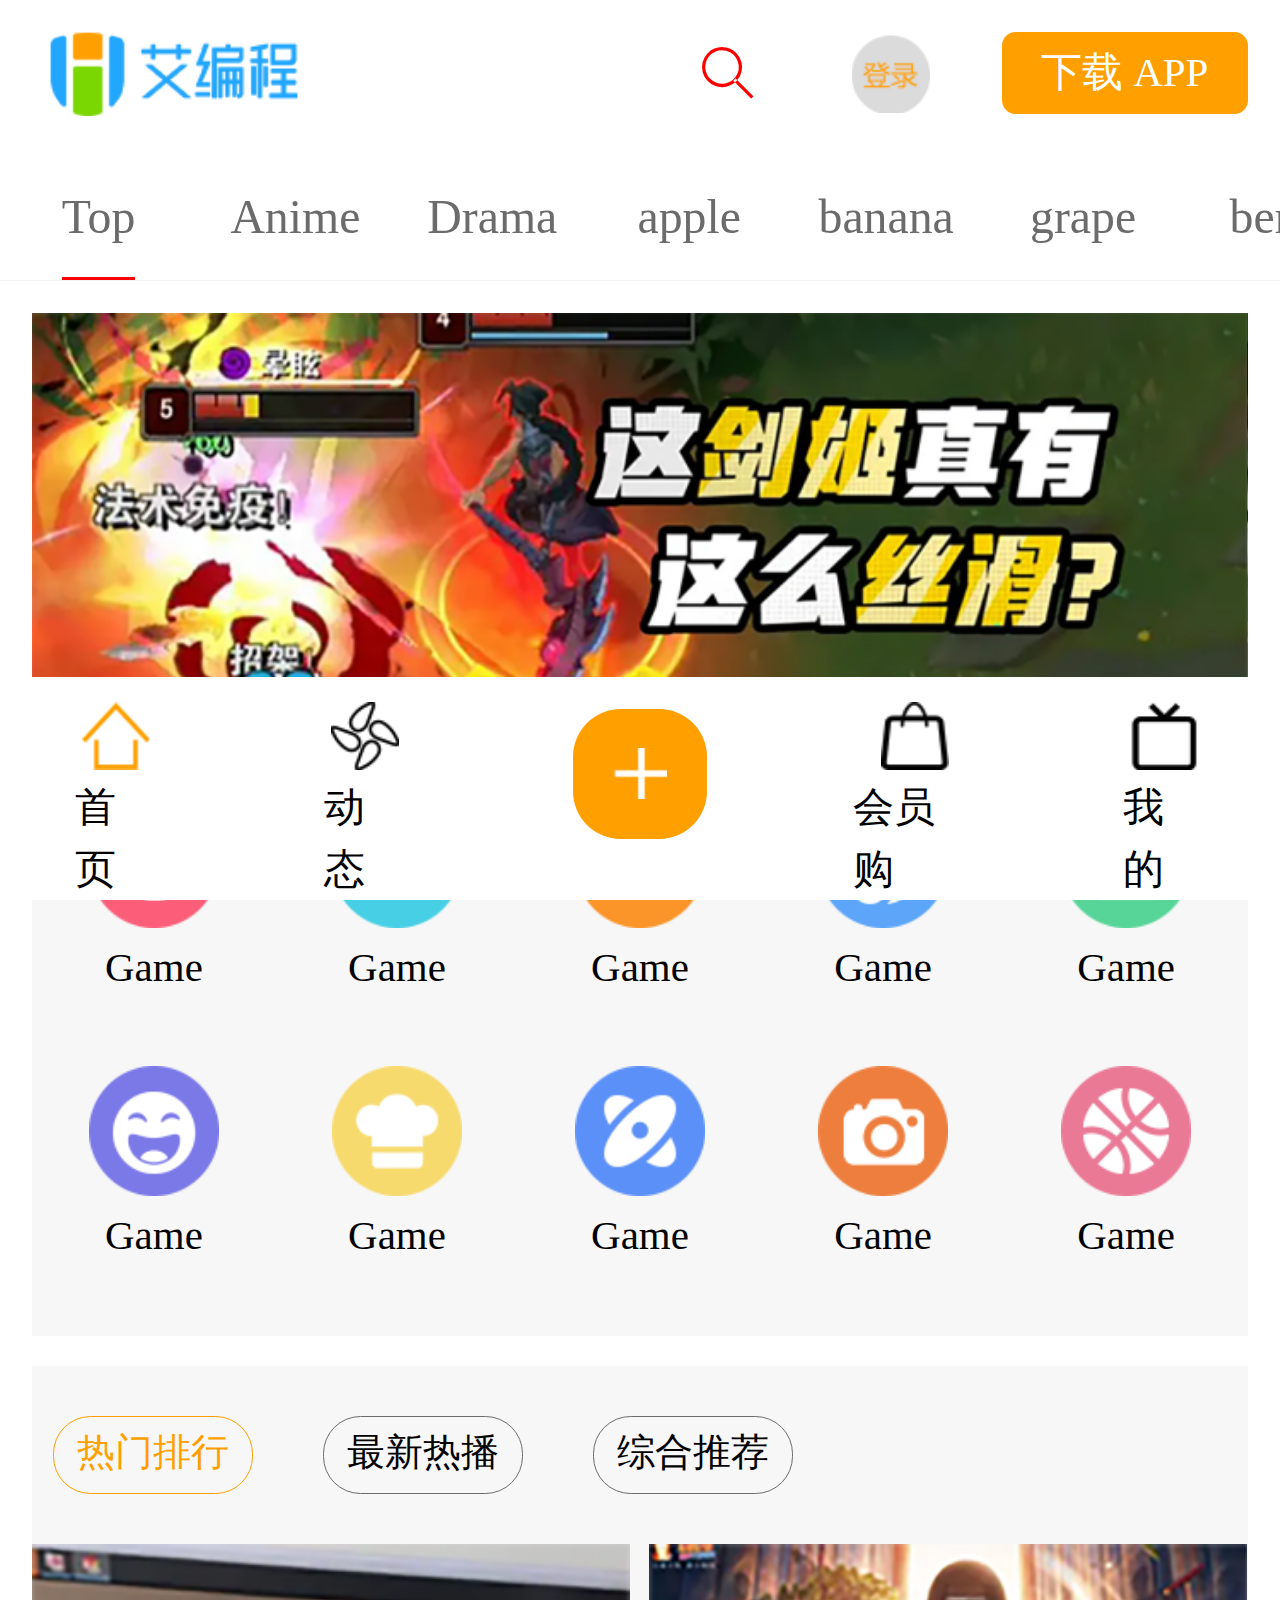
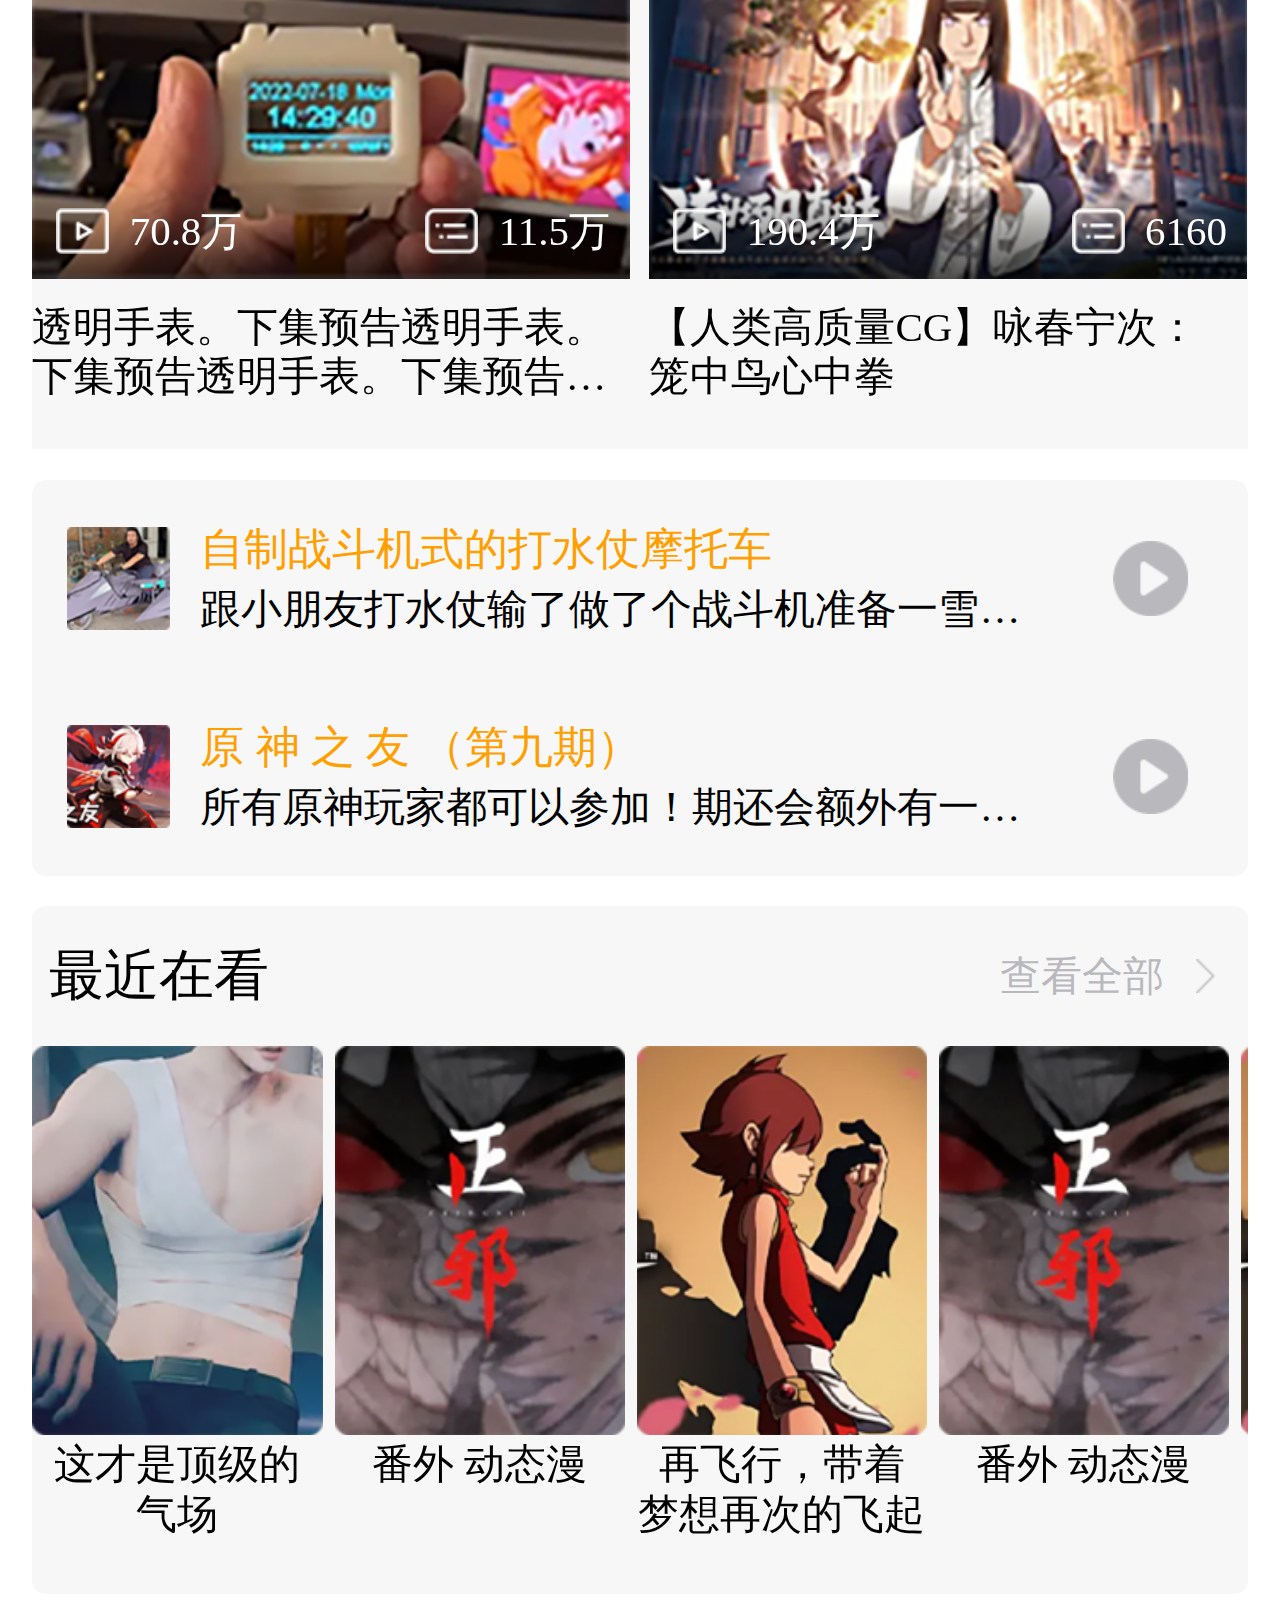
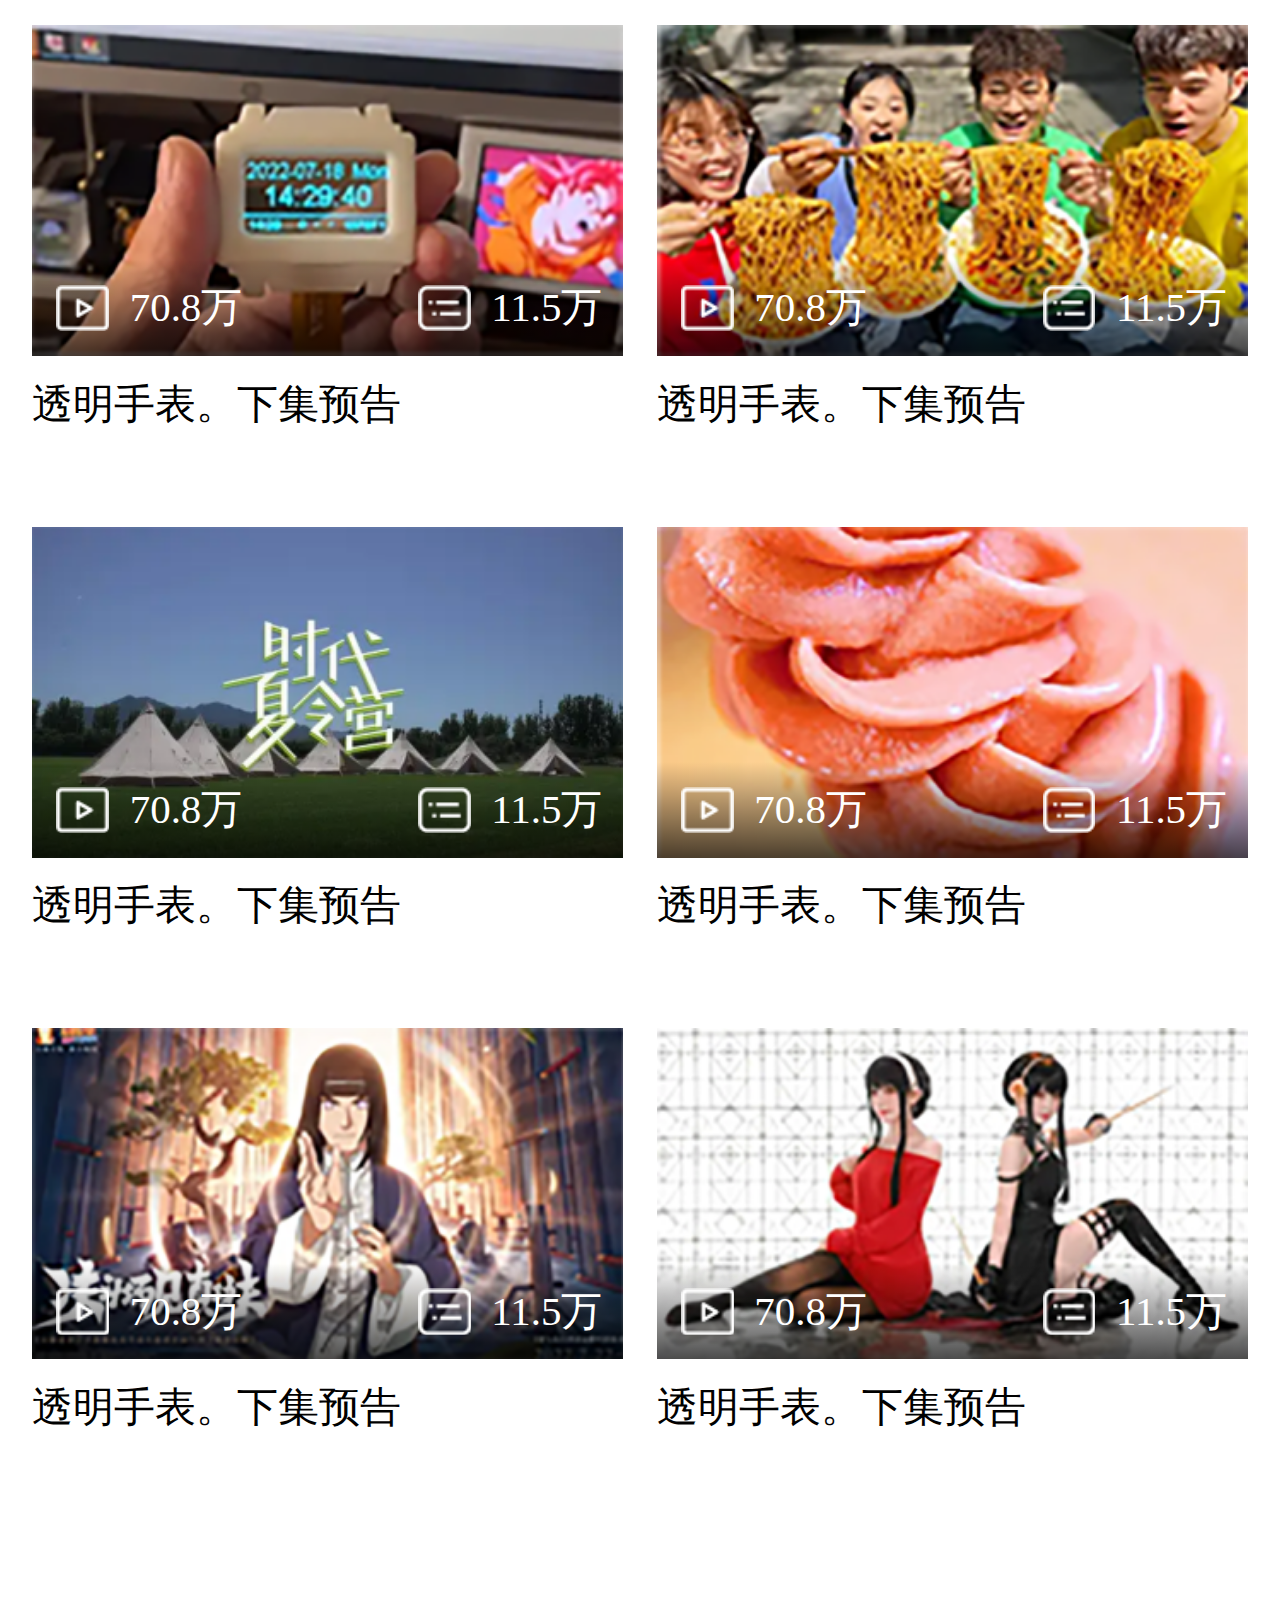
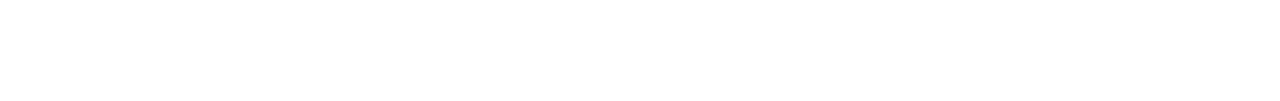
==== commit 65155f60: "aaa" ====
--- a/index.html
+++ b/index.html
@@ -130,7 +130,9 @@
                                             </div>
                                         </div>
                                     </a>
-                                    <p class="common-list-title"><a href="#">透明手表。下集预告</a></p>
+                                    <p class="common-list-title"><a
+                                            href="#">透明手表。下集预告透明手表。下集预告透明手表。下集预告透明手表。下集预告透明手表。下集预告透明手表。下集预告透明手表。下集预告</a>
+                                    </p>
                                 </div>
                                 <!-- common-list end -->
                             </div>
--- a/css/index.css
+++ b/css/index.css
@@ -282,13 +282,14 @@
 .common-list a .mask .common-list-info span {
     width: .4133rem;
     height: .36rem;
-    background: url(../upload/play02@2x.png);
+    background: url(../upload/play02@2x.png) no-repeat;
     background-size: cover;
 
 }
 
 .common-list a .mask .common-list-info span {
-    background: url(../upload/comment_32@2x.png);
+    background: url(../upload/comment_32@2x.png) no-repeat;
+    background-size: cover;
 }
 
 .common-list a .mask .common-list-play i,
@@ -299,10 +300,11 @@
     margin-left: .16rem;
 }
 
-.commom-list .common-list-title {
+.common-list .common-list-title {
     height: .7733rem;
     line-height: 1.2;
     margin-top: .1867rem;
+    /* 多行省略号 */
     overflow: hidden;
     text-overflow: ellipsis;
     display: -webkit-box;
@@ -310,7 +312,7 @@
     -webkit-box-orient: vertical;
 }
 
-.commom-list .common-list-title a {
+.common-list p a {
     color: #000;
 }
 
@@ -462,7 +464,7 @@
 /* tabbar */
 .tabbar {
     width: 100%;
-    height: 1.3333rem;
+    height: cale (1.3333rem + env(safe-area-inset-bottom));
     background-color: #fff;
     position: fixed;
     bottom: 0;
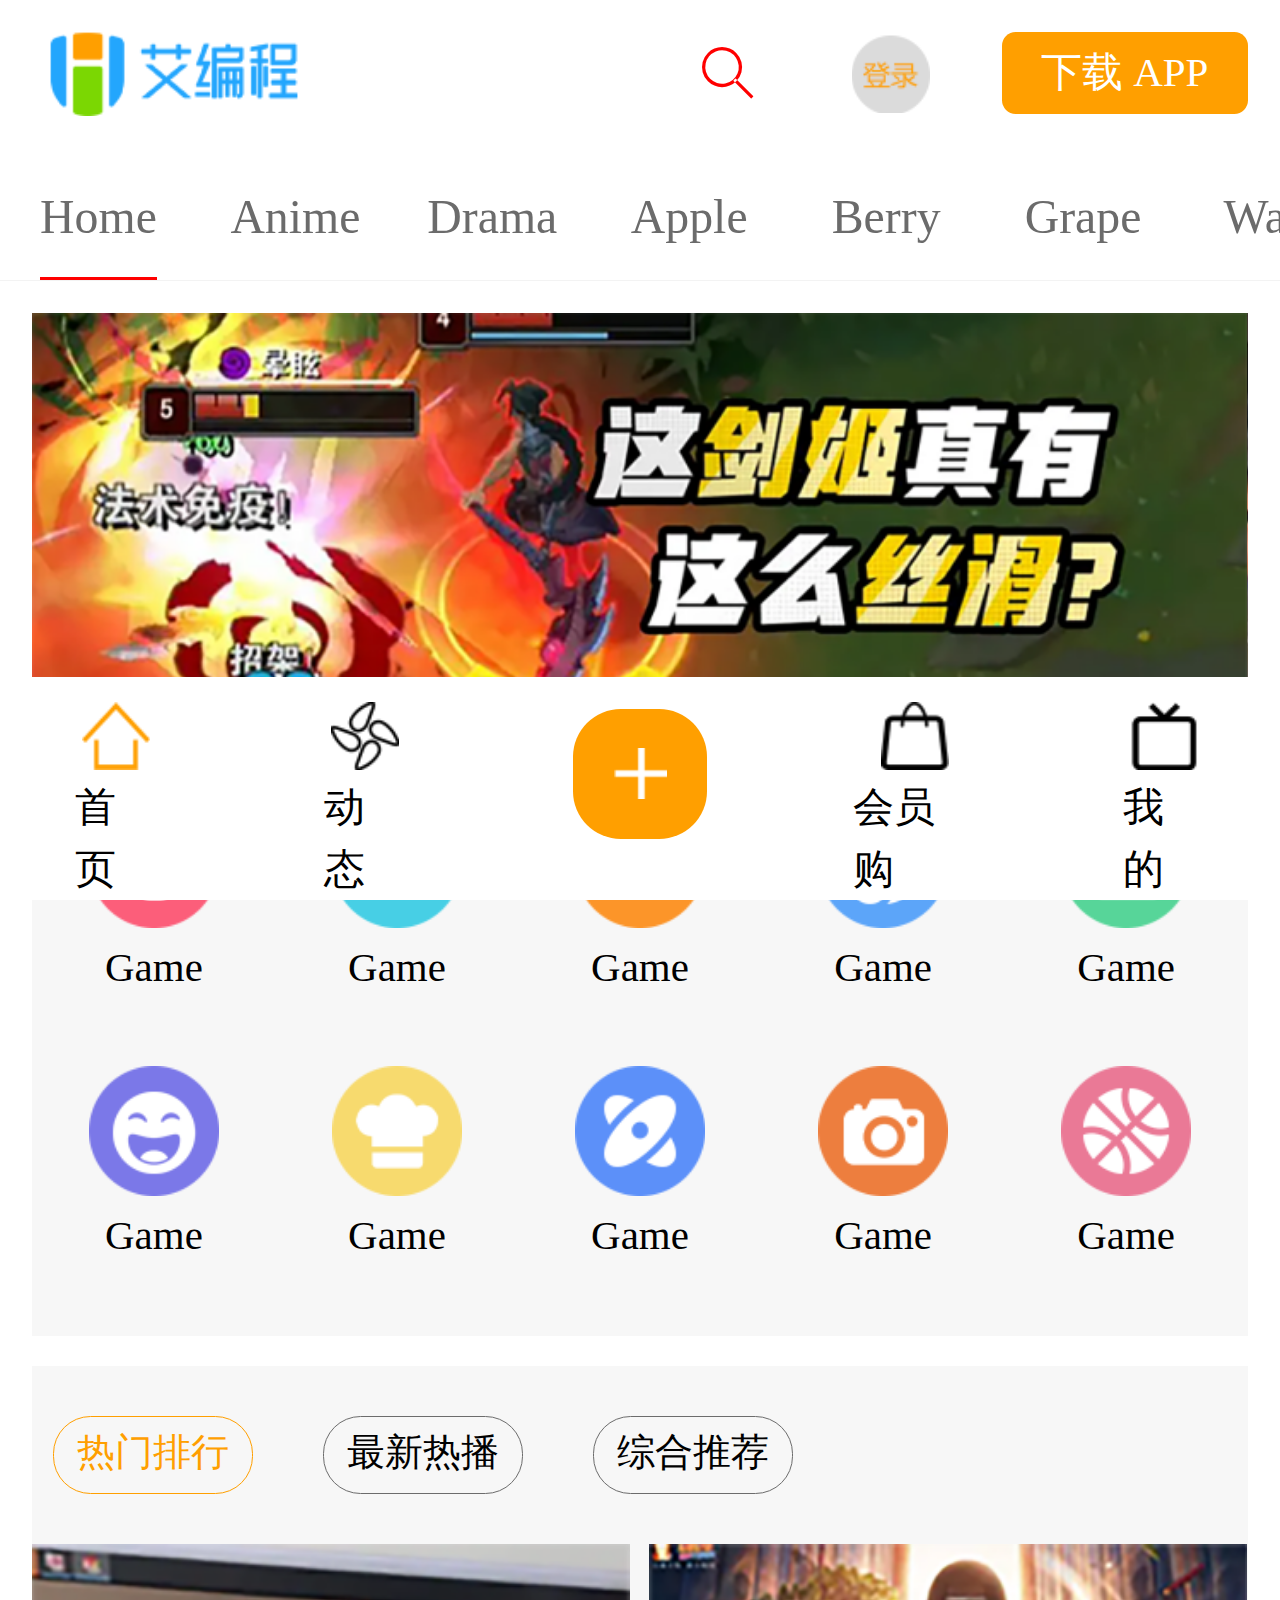
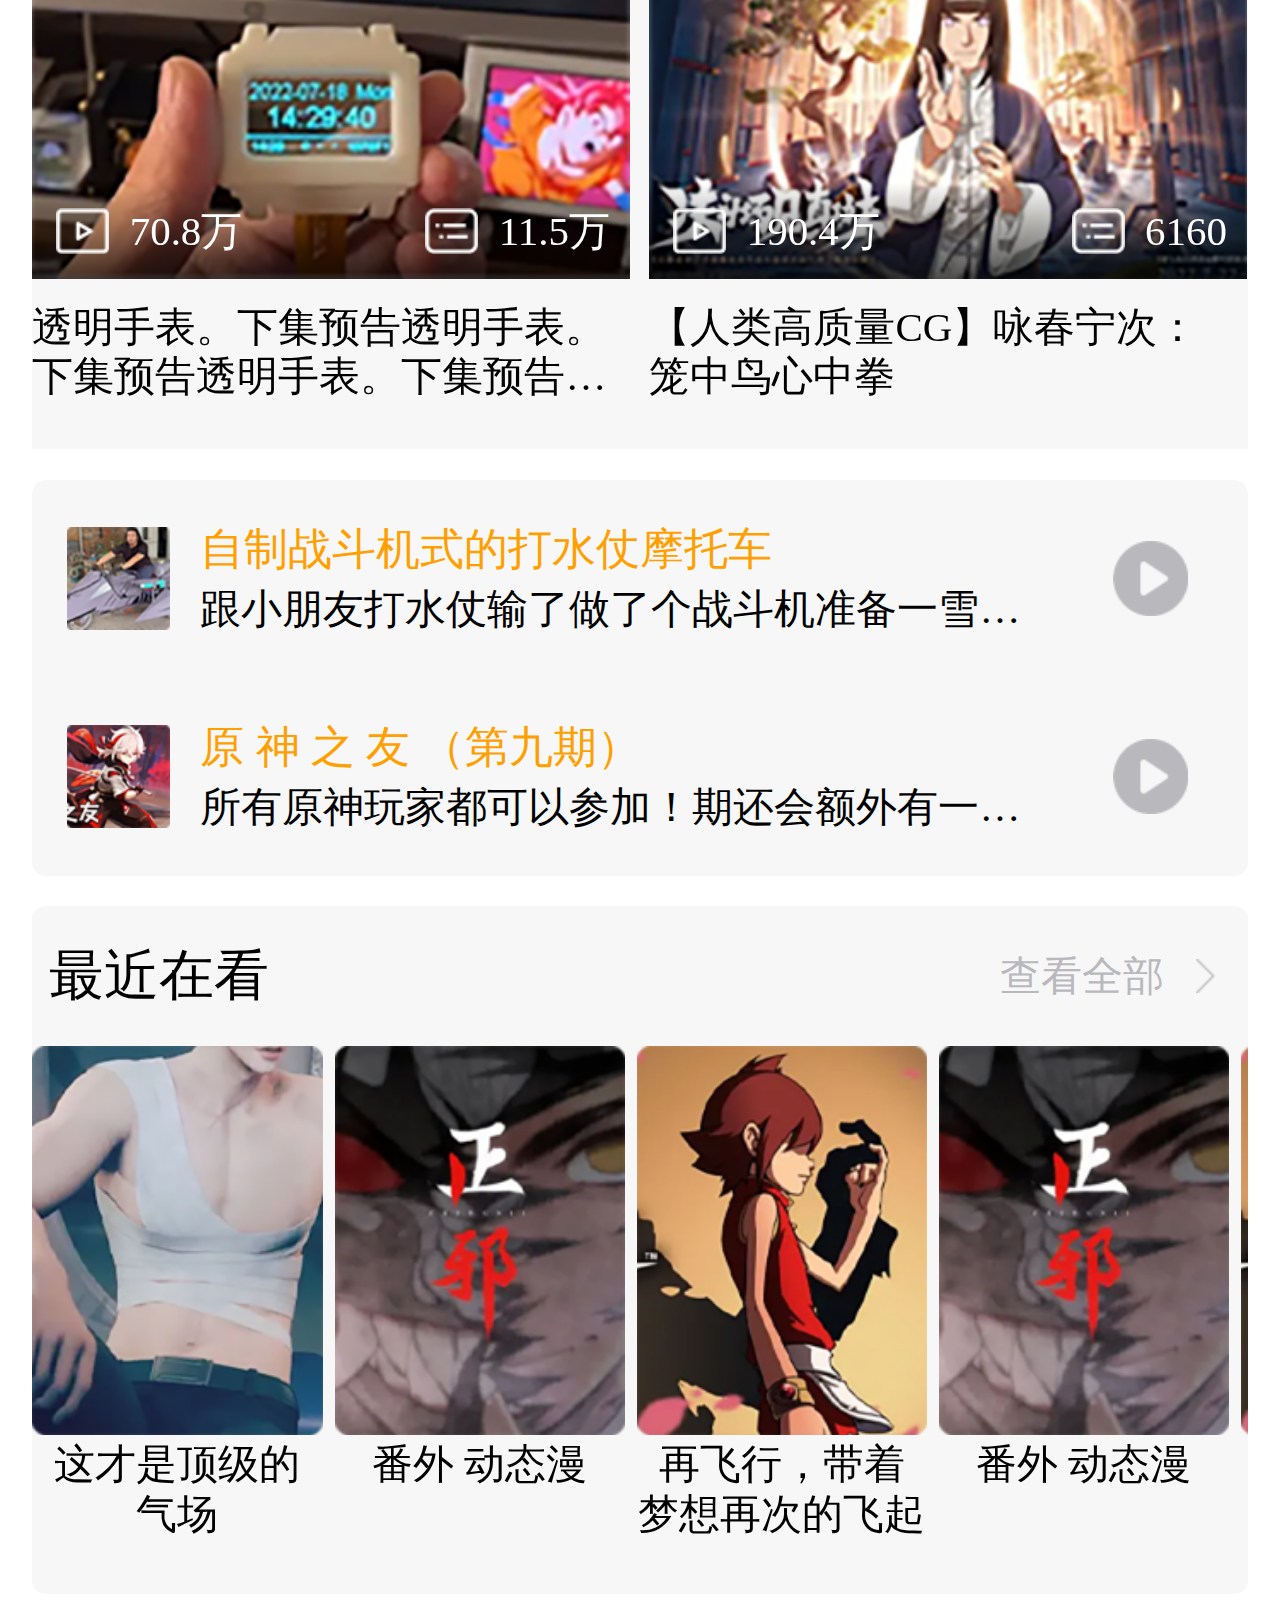
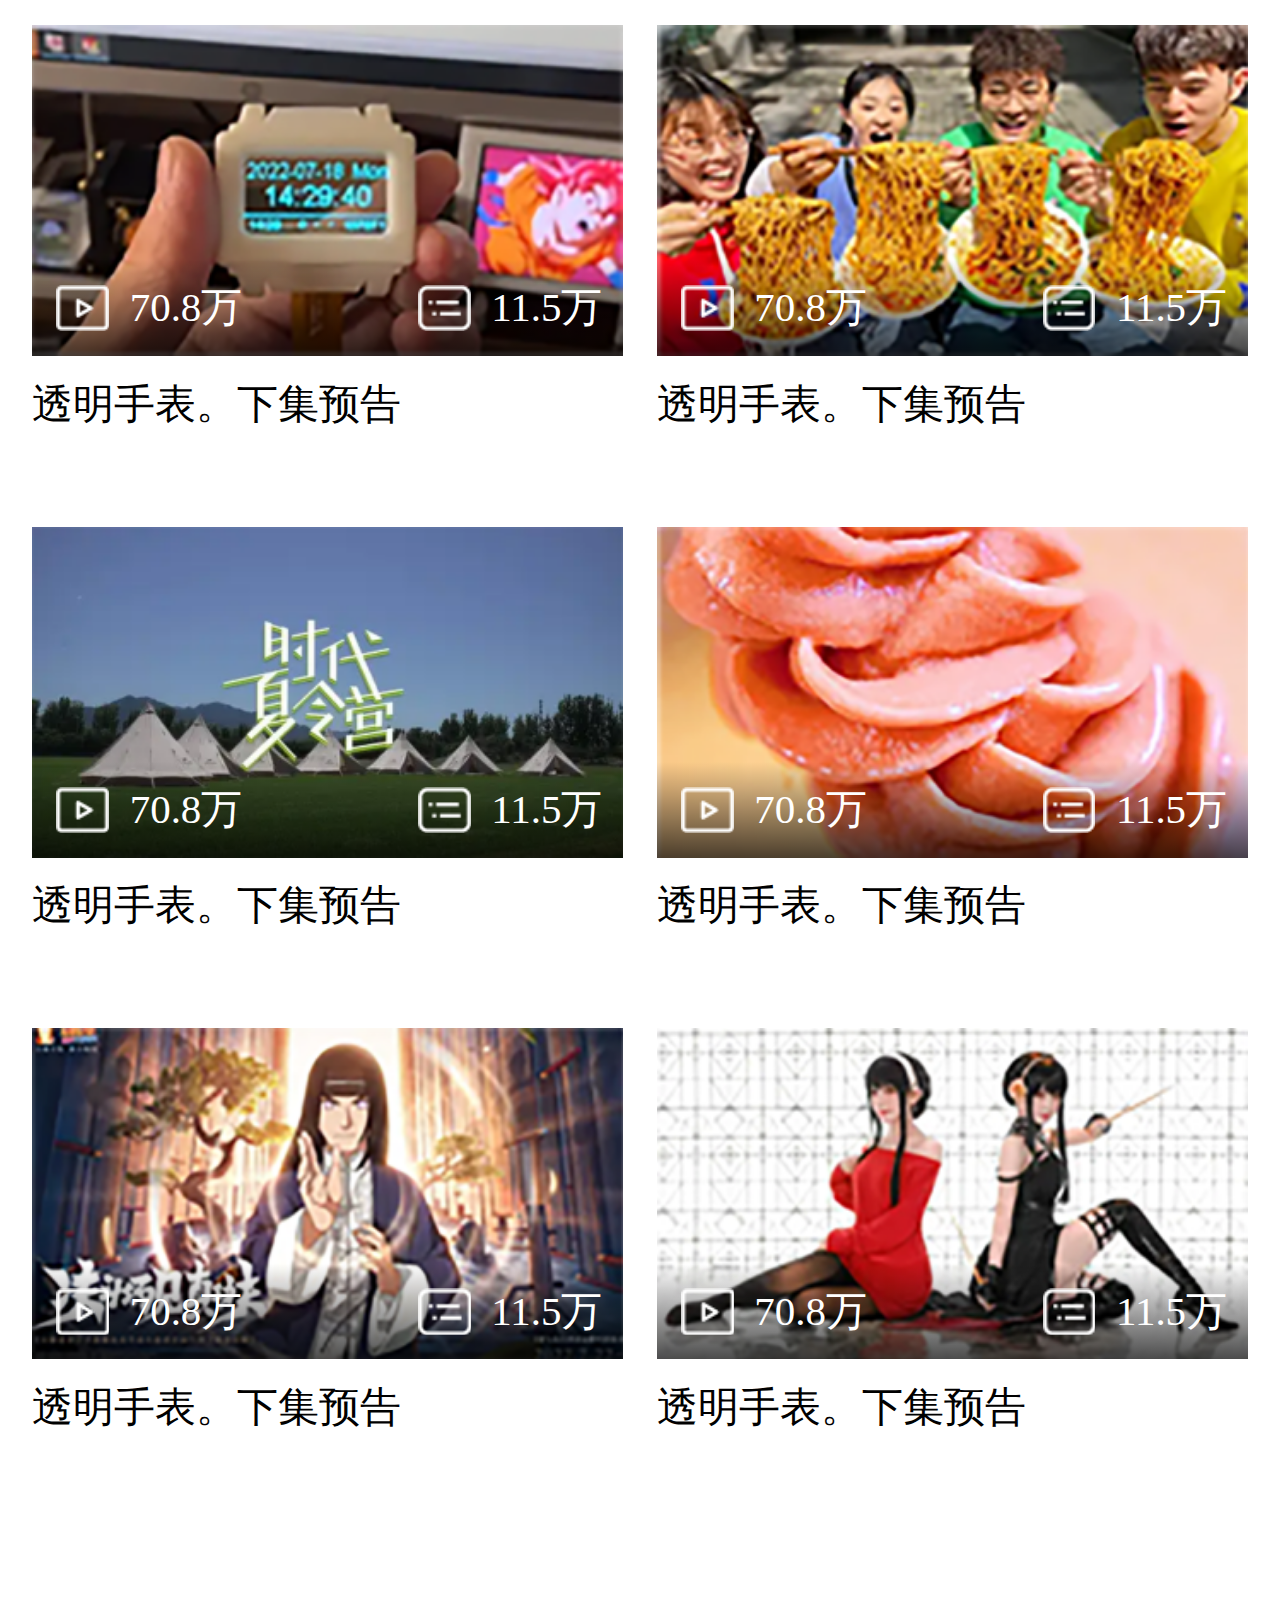
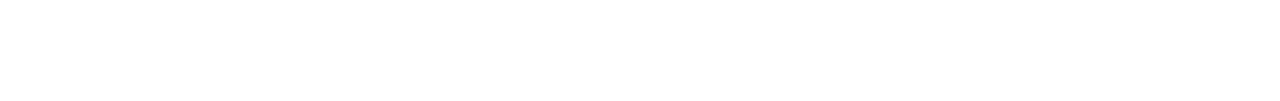
==== commit 5b53980d: "aaa" ====
--- a/index.html
+++ b/index.html
@@ -27,19 +27,19 @@
     <nav class="m-nav">
         <div class="swiper-container" id="swiper-nav">
             <div class="swiper-wrapper">
-                <div class="swiper-slide"><a href="#" class="active">Top</a></div>
+                <div class="swiper-slide"><a href="#" class="active">Home</a></div>
                 <div class="swiper-slide"><a href="#">Anime</a></div>
                 <div class="swiper-slide"><a href="#">Drama</a></div>
-                <div class="swiper-slide"><a href="#">apple</a></div>
-                <div class="swiper-slide"><a href="#">banana</a></div>
-                <div class="swiper-slide"><a href="#">grape</a></div>
-                <div class="swiper-slide"><a href="#">berry</a></div>
-                <div class="swiper-slide"><a href="#">kwit</a></div>
-                <div class="swiper-slide"><a href="#">mint</a></div>
-                <div class="swiper-slide"><a href="#">dill</a></div>
-                <div class="swiper-slide"><a href="#">grass</a></div>
-                <div class="swiper-slide"><a href="#">water</a></div>
-                <div class="swiper-slide"><a href="#">juice</a></div>
+                <div class="swiper-slide"><a href="#">Apple</a></div>
+                <div class="swiper-slide"><a href="#">Berry</a></div>
+                <div class="swiper-slide"><a href="#">Grape</a></div>
+                <div class="swiper-slide"><a href="#">Water</a></div>
+                <div class="swiper-slide"><a href="#">Juice</a></div>
+                <div class="swiper-slide"><a href="#">Grass</a></div>
+                <div class="swiper-slide"><a href="#">Kwit</a></div>
+                <div class="swiper-slide"><a href="#">Mint</a></div>
+                <div class="swiper-slide"><a href="#">Dill</a></div>
+                <div class="swiper-slide"><a href="#">Banana</a></div>
             </div>
 
         </div>
--- a/css/index.css
+++ b/css/index.css
@@ -105,9 +105,10 @@
     opacity: .4;
     width: .1733rem;
     height: .08rem;
-}
-
-.swiper-pagination-bullet.active {
+    border-radius: 0px;
+}
+
+.swiper-pagination-bullet-active {
     opacity: 1;
 }
 
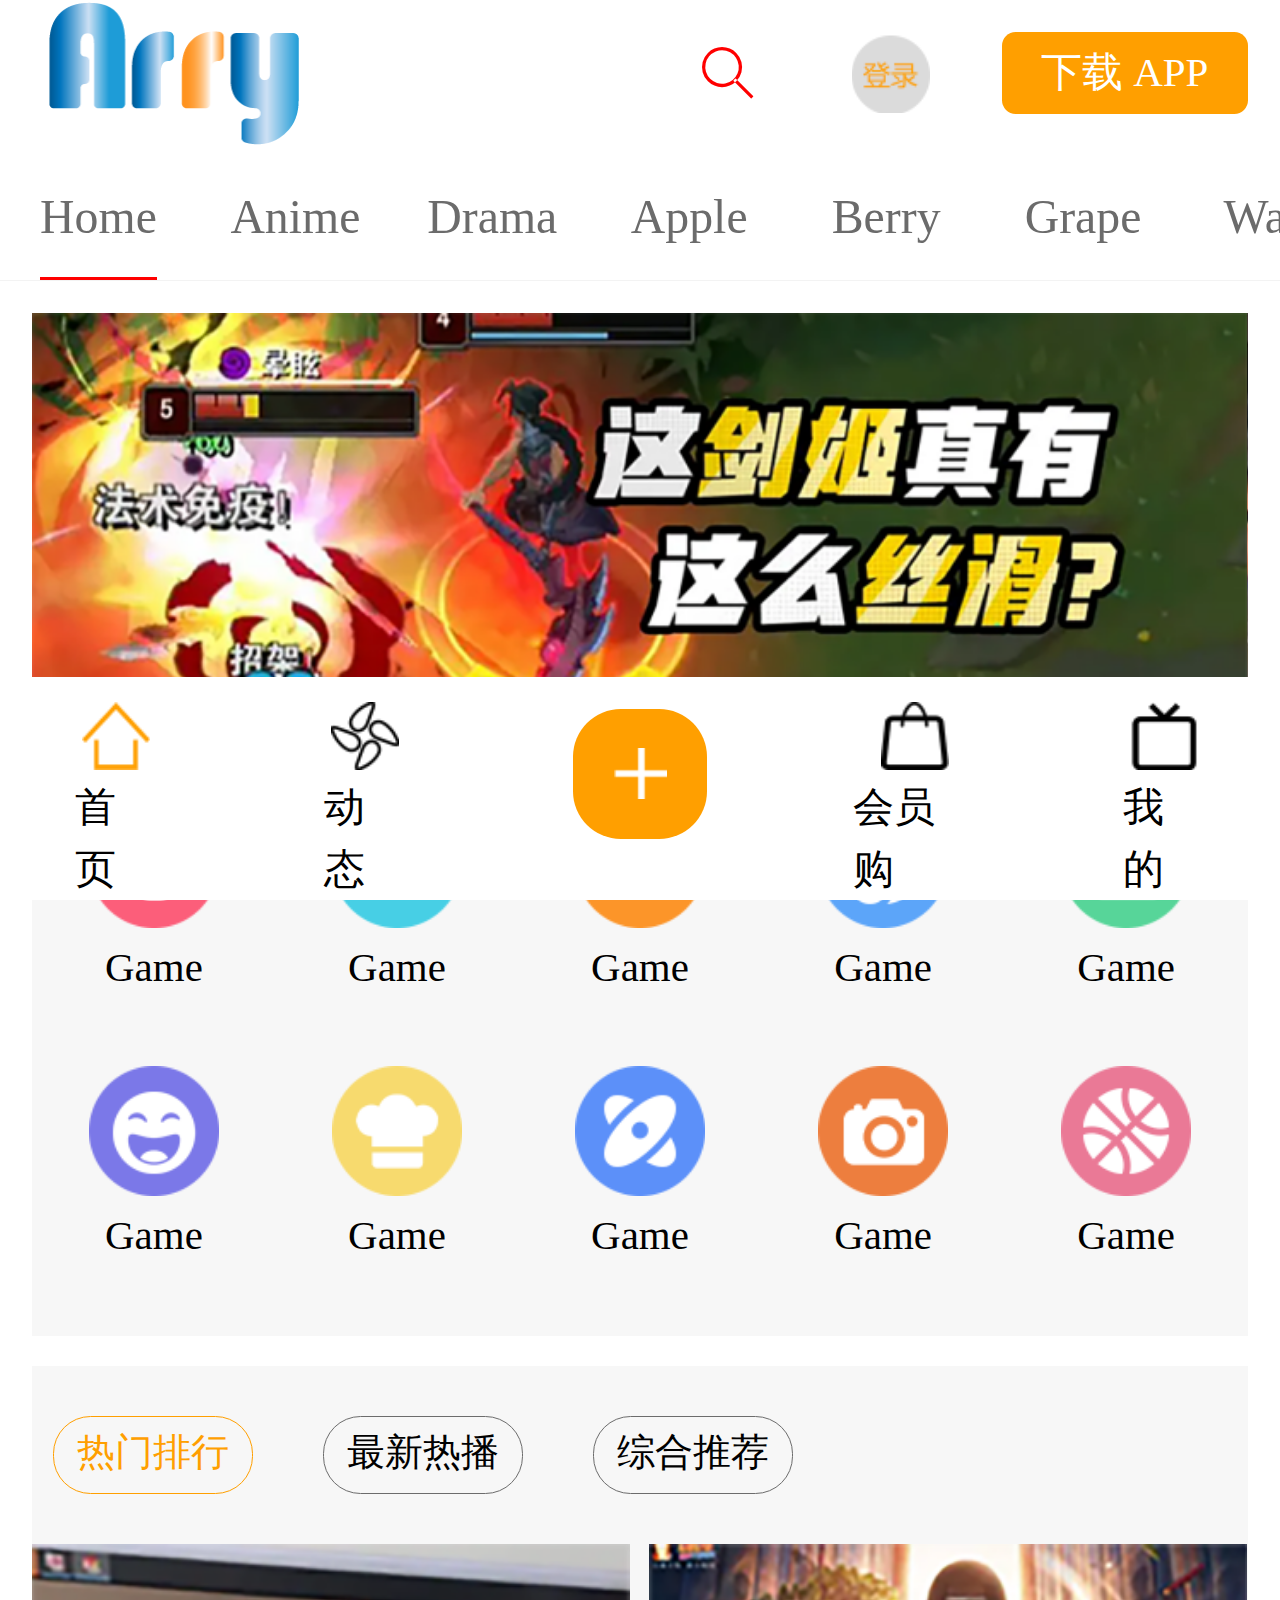
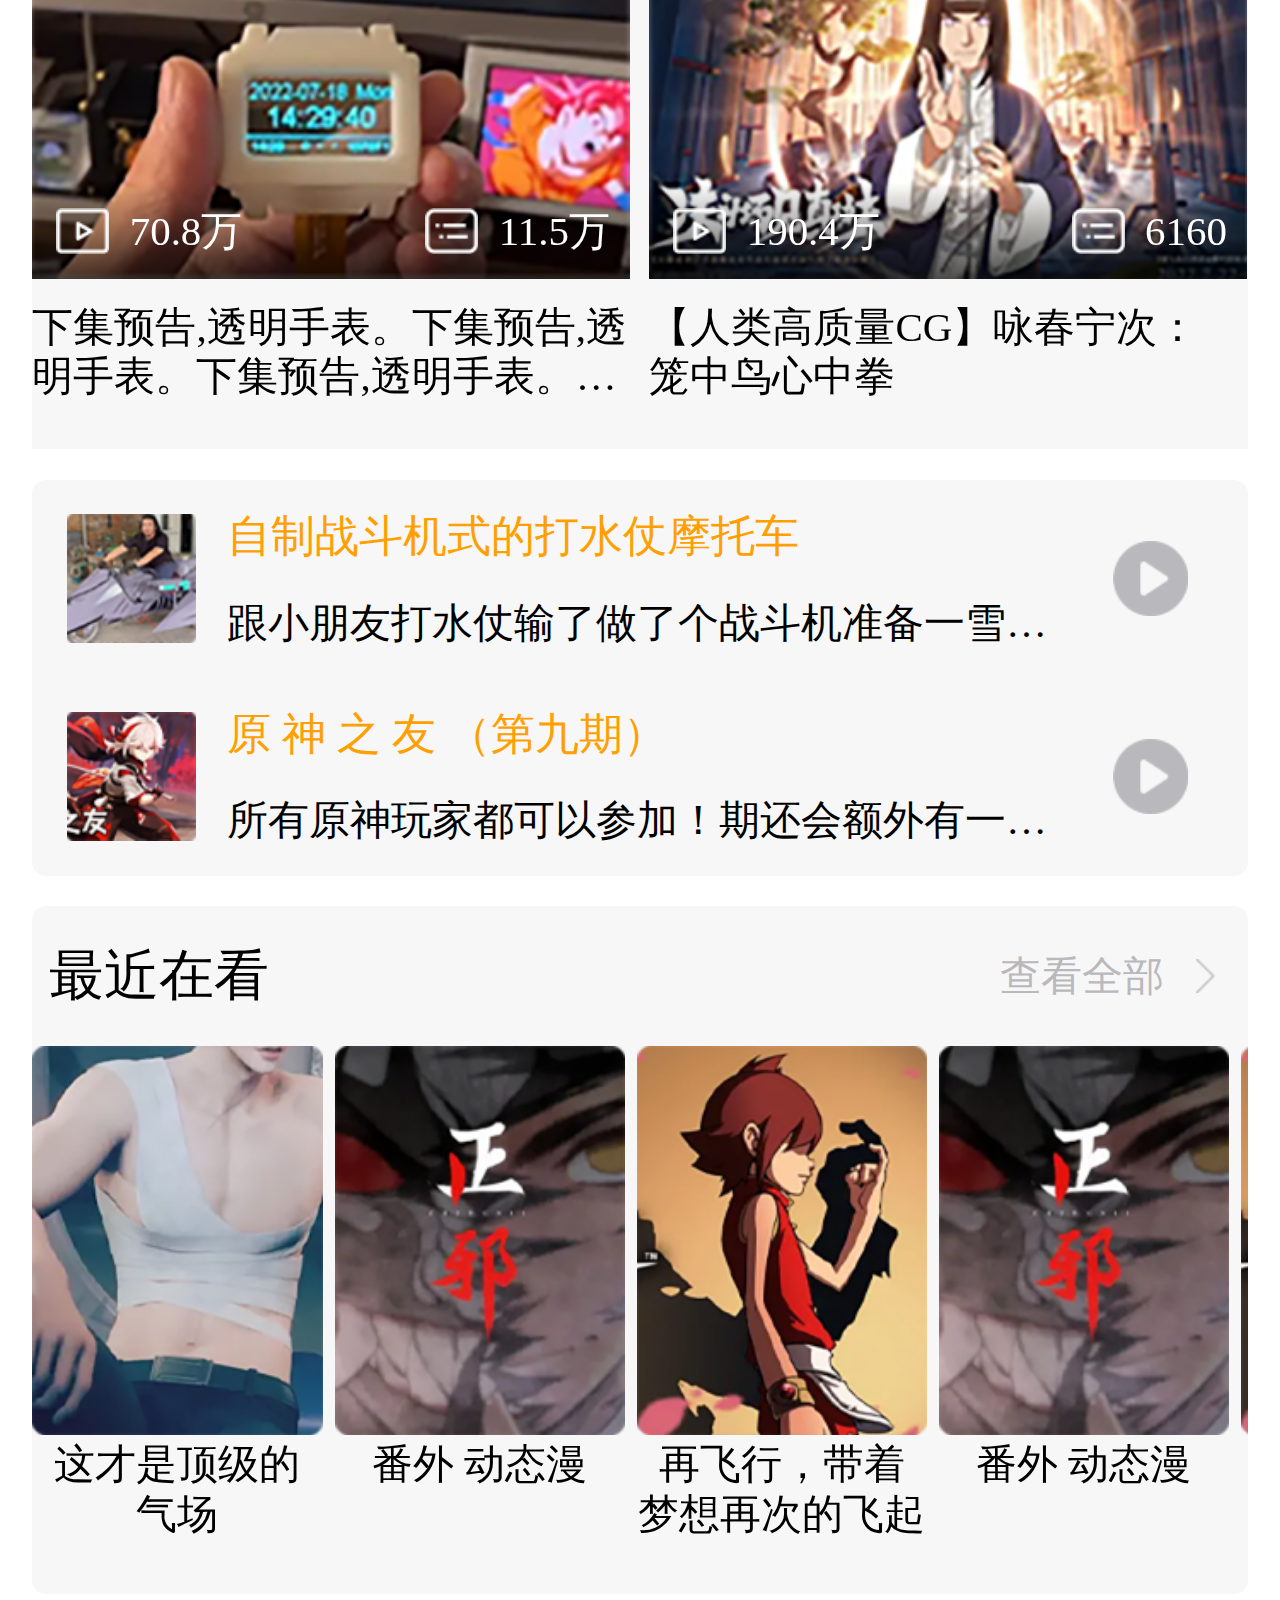
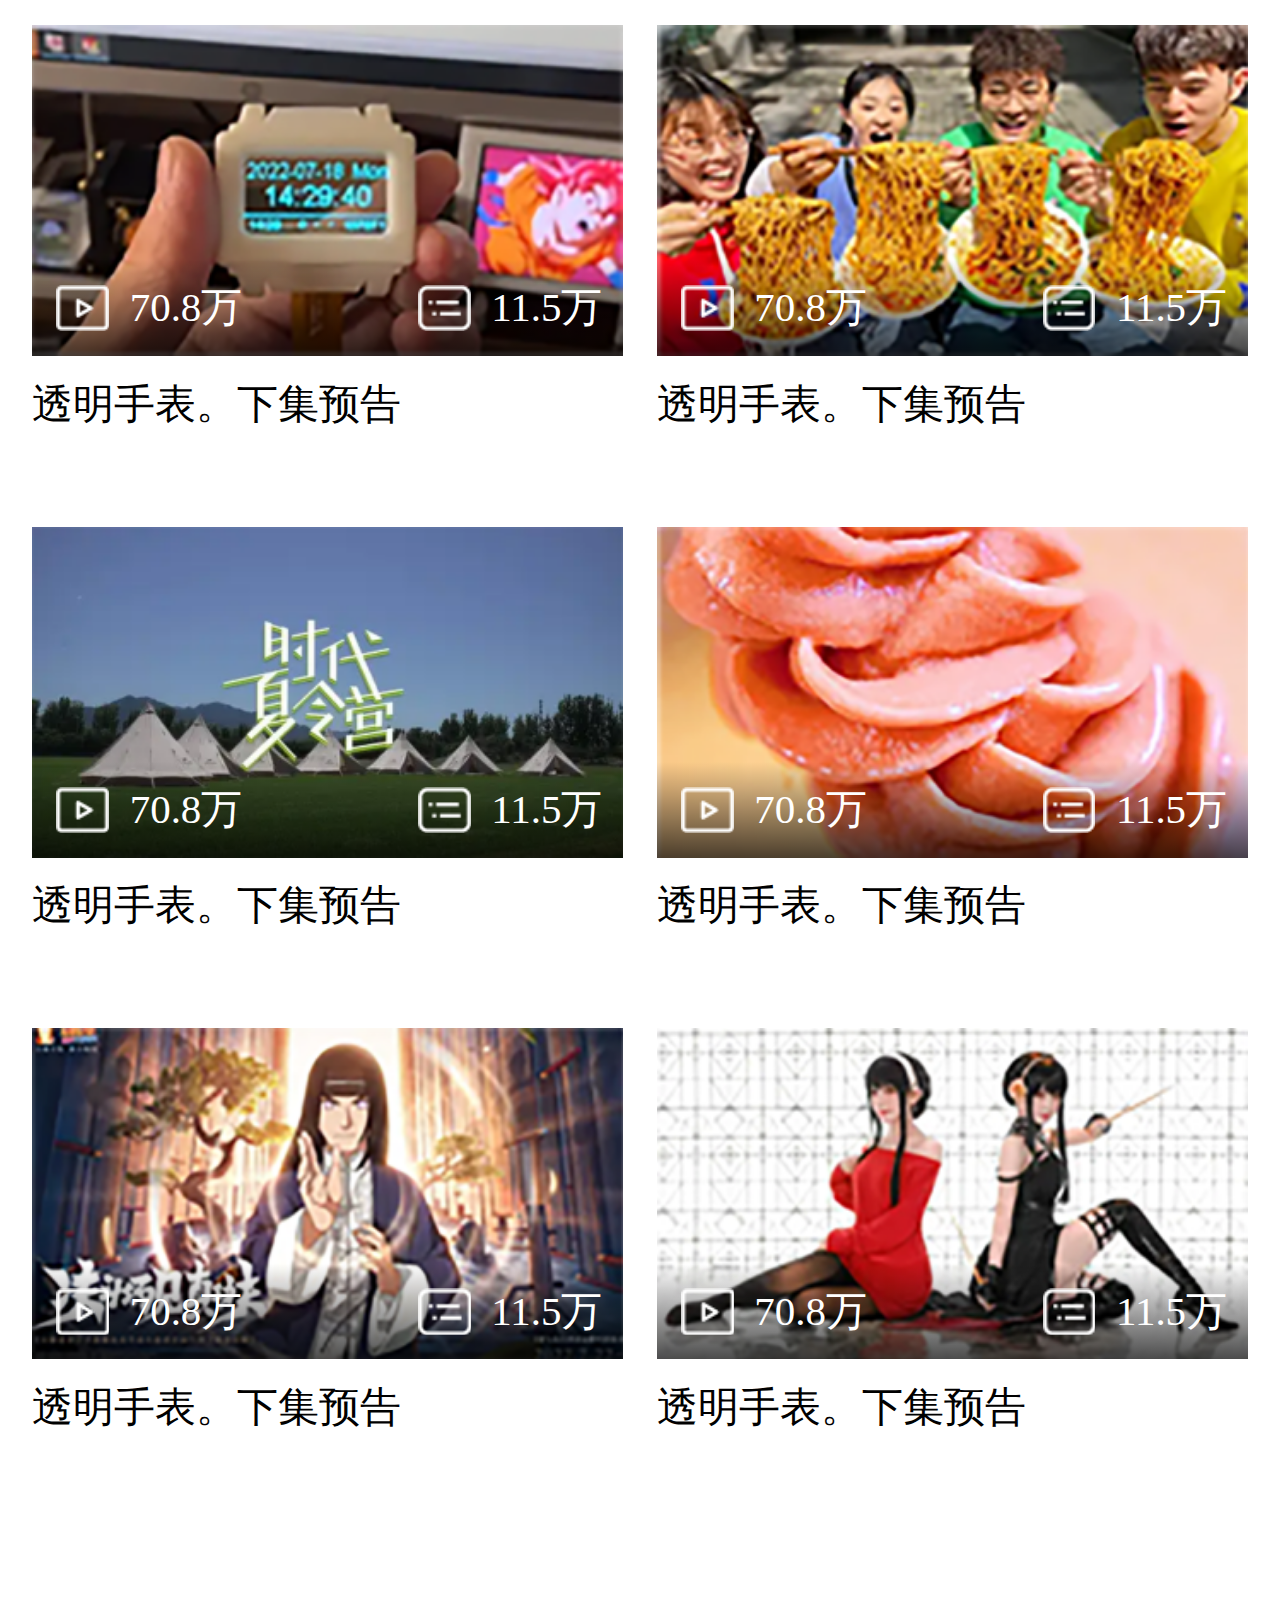
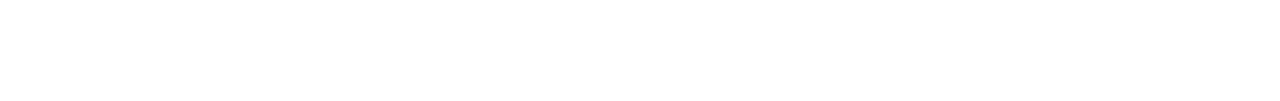
==== commit 8aaff001: "aaa" ====
--- a/index.html
+++ b/index.html
@@ -17,8 +17,8 @@
 <body>
     <!-- header start -->
     <header class="m-header">
-        <a href="#" class="logo"><img src="./images/logo-3@2x.png" alt=""></a>
-        <a href="#" class="search iconfont icon-fangdajing"></a>
+        <a href="#" class="logo"><img src="./images/arry.png" alt="logo"></a>
+        <a href=" #" class="search iconfont icon-fangdajing"></a>
         <a href="#" class="login"></a>
         <a href="#" class="download">下载 APP</a>
     </header>
@@ -131,7 +131,7 @@
                                         </div>
                                     </a>
                                     <p class="common-list-title"><a
-                                            href="#">透明手表。下集预告透明手表。下集预告透明手表。下集预告透明手表。下集预告透明手表。下集预告透明手表。下集预告透明手表。下集预告</a>
+                                            href="#">下集预告,透明手表。下集预告,透明手表。下集预告,透明手表。下集预告,透明手表。下集预告,透明手表。下集预告,透明手表。下集预告,透明手表。</a>
                                     </p>
                                 </div>
                                 <!-- common-list end -->
--- a/css/index.css
+++ b/css/index.css
@@ -305,15 +305,15 @@
     height: .7733rem;
     line-height: 1.2;
     margin-top: .1867rem;
+}
+
+.common-list p a {
     /* 多行省略号 */
     overflow: hidden;
     text-overflow: ellipsis;
     display: -webkit-box;
     -webkit-line-clamp: 2;
     -webkit-box-orient: vertical;
-}
-
-.common-list p a {
     color: #000;
 }
 
@@ -341,6 +341,7 @@
 
 .m-hot ul li a .m-hot-img {
     width: 1.0133rem;
+    flex-shrink: 0;
 }
 
 .m-hot ul li a .m-hot-text {
@@ -354,6 +355,7 @@
 
 .m-hot ul li a .m-hot-play img {
     width: .5867rem;
+    flex-shrink: 0;
 }
 
 .m-hot ul li a .m-hot-play {
